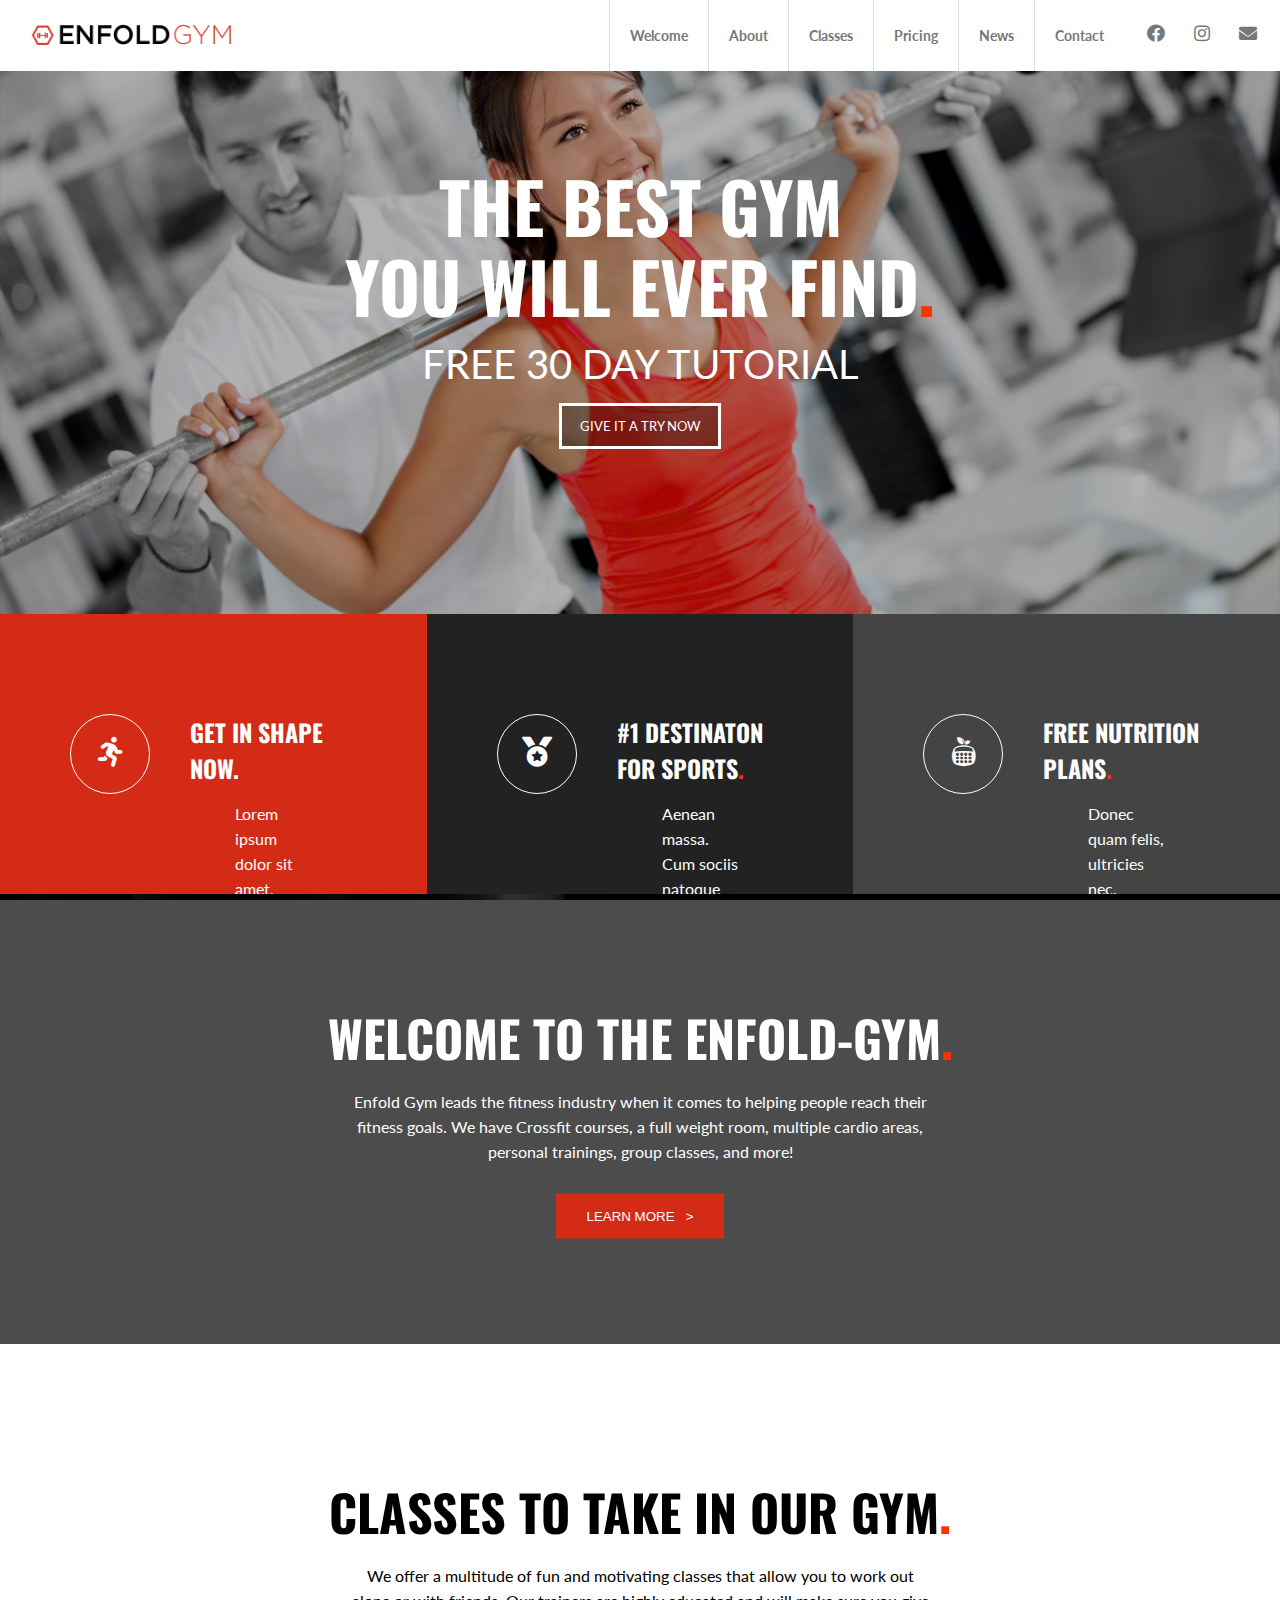
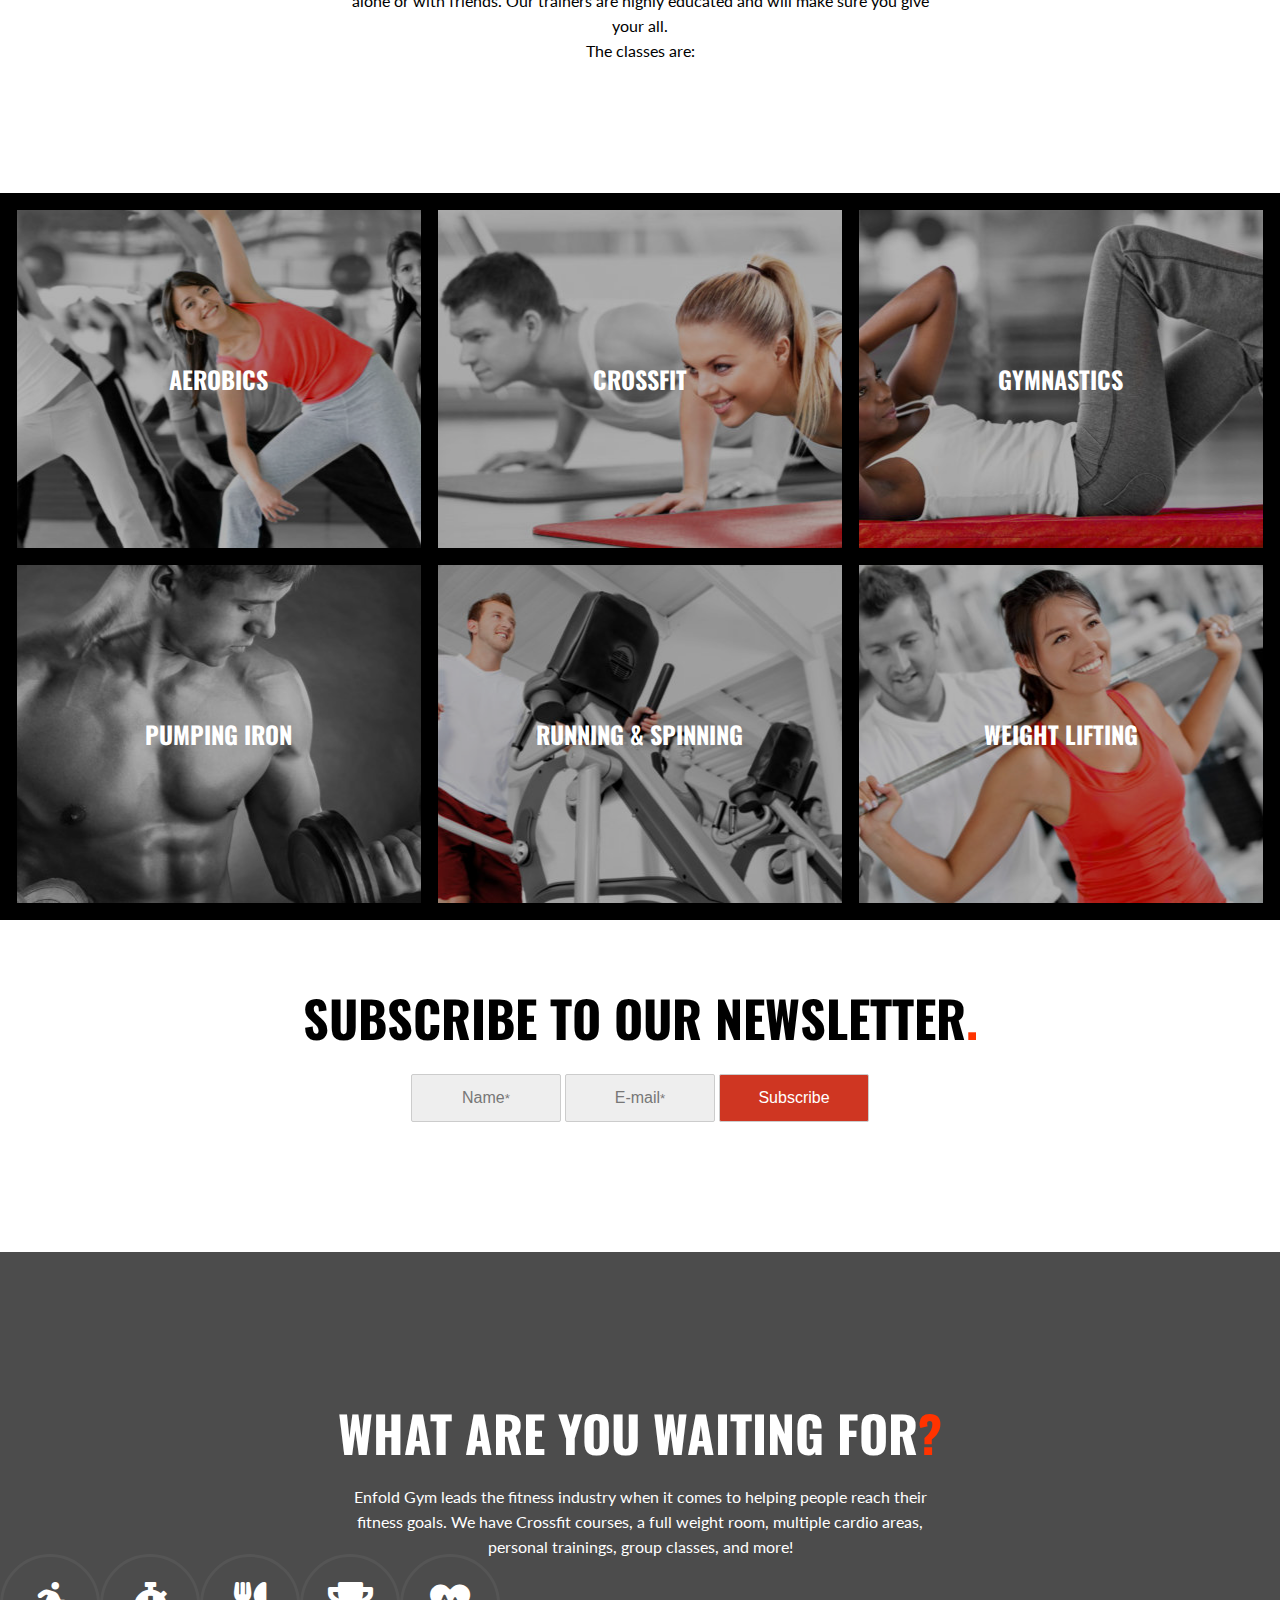
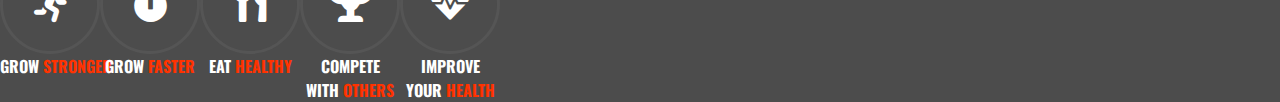
==== html/index.html @ 33ec8a39 "ad 작업중" ====
<!DOCTYPE html>
<html lang="ko">

<head>
	<meta charset="UTF-8">
	<meta name="viewport" content="width=device-width, initial-scale=1.0">
	<title>Enfold Gym Website</title>
	<link rel="stylesheet" href="https://cdnjs.cloudflare.com/ajax/libs/font-awesome/5.13.0/css/all.min.css">
	<link rel="stylesheet" href="../css/base.css">
	<link rel="stylesheet" href="../css/index.css">
	<script src="../js/jquery-3.5.1.min.js"></script>
</head>

<body>
	<header class="header clear">
		<div class="logo">
			<img src="../img/logo.png" alt="로고" class="img">
		</div>
		<ul class="navi-wrap clear">
			<li class="navi">Welcome</li>
			<li class="navi">About
				<div class="navi-subs">
					<div class="navi-sub">Our Team</div>
					<div class="navi-sub">Our Mission</div>
					<div class="navi-sub">Our Studio</div>
					<div class="navi-sub">Gallery</div>
				</div>
			</li>
			<li class="navi">Classes
				<div class="navi-subs">
					<div class="navi-sub">Class Overview</div>
					<div class="navi-sub">Timetable</div>
				</div>
			</li>
			<li class="navi">Pricing</li>
			<li class="navi">News</li>
			<li class="navi">Contact</li>
			<li class="menu-bar"><span class="fa fa-bars"></span> </li>
			<li class="links">
				<span class="fab fa-facebook"></span>
				<span class="fab fa-instagram"></span>
				<span class="fa fa-envelope"></span>
			</li>
		</ul>
	</header>
	<section class="main-wrap">
		<div class="banner1">
			<img src="../img/hero-1.jpg" alt="main-img" class="img">
			<div class="darken"></div>
			<div class="img-words">
				<h1 class="title main-title">THE BEST GYM<br>YOU WILL EVER FIND<span class="red">.</span></h1>
				<h3 class="title main-subtitle">FREE 30 DAY TUTORIAL</h3>
				<button class="bt-try">GIVE IT A TRY NOW</button>
			</div>
		</div>
		<div class="banner2 clear">
			<div class="banner2-sub clear">
				<div class="icon"><span class="fa fa-running"></span></div>
				<div class="banner2-words">
					<div class="info-title">GET IN SHAPE NOW.</div>
					<p class="desc">Lorem ipsum dolor sit amet, consec olor etscing elit. Aenget dolor.</p>
				</div>
			</div>
			<div class="banner2-sub clear">
				<div class="icon"><span class="fa fa-medal"></span></div>
				<div class="banner2-words">
					<h4 class="info-title">#1 DESTINATON FOR SPORTS<span class="red">.</span></h4>
					<p class="desc">Aenean massa. Cum sociis natoque penatibus et magnis dis partdiculus mus.</p>
				</div>
			</div>
			<div class="banner2-sub clear">
				<div class="icon"><span class="fab fa-nutritionix"></span></div>
				<div class="banner2-words">
					<h4 class="info-title">FREE NUTRITION PLANS<span class="red">.</span></h4>
					<p class="desc">Donec quam felis, ultricies nec, pellentesque equat massa quis enim.</p>
				</div>
			</div>
		</div> <!-- banner2 -->
		<div class="banner3">
			<div class="darken2"></div>
			<div class="banner3-words">
				<h2 class="title">WELCOME TO THE ENFOLD-GYM<span class="red">.</span></h2>
				<p class="desc">Enfold Gym leads the fitness industry when it comes to helping people reach their fitness goals.
					We have Crossfit courses, a full weight room, multiple cardio areas, personal trainings, group classes, and
					more!</p>
				<button class="bt-learn">LEARN MORE <span class="bt-animation">&nbsp; > </span></button>
			</div>
		</div>
	</section> <!-- main-wrap -->
	<section class="classes">
		<div class="title-wrapper">
			<h2 class="title">CLASSES TO TAKE IN OUR GYM<span class="red">.</span></h2>
			<p class="desc">We offer a multitude of fun and motivating classes that allow you to work out alone or with
				friends.
				Our trainers are highly educated and will make sure you give your all.
				<br> The classes are:</p>
		</div>
		<div class="class-lists clear">
			<div class="class-list">
				<img src="../img/hero-3-705x338.jpg" alt="class1" class="class-pic">
				<div class="darken"></div>
				<div class="info-title class-name">AEROBICS</div>
			</div>
			<div class="class-list">
				<img src="../img/hero-4-705x338.jpg" alt="class2c" class="class-pic">
				<div class="darken"></div>
				<div class="info-title class-name">CROSSFIT</div>
			</div>
			<div class="class-list">
				<img src="../img/hero-6-705x338.jpg" alt="class3" class="class-pic">
				<div class="darken"></div>
				<div class="info-title class-name">GYMNASTICS</div>
			</div>
			<div class="class-list">
				<img src="../img/hero-2-705x338.jpg" alt="class4" class="class-pic">
				<div class="darken"></div>
				<div class="info-title class-name">PUMPING IRON</div>
			</div>
			<div class="class-list">
				<img src="../img/hero-5-705x338.jpg" alt="class5" class="class-pic">
				<div class="darken"></div>
				<div class="info-title class-name">RUNNING & SPINNING</div>
			</div>
			<div class="class-list">
				<img src="../img/hero-1-705x338.jpg" alt="class6" class="class-pic">
				<div class="darken"></div>
				<div class="info-title class-name">WEIGHT LIFTING</div>
			</div>
		</div>
	</section>
<section class="subscribe">
	<div class="title-wrapper">
		<h2 class="title">SUBSCRIBE TO OUR NEWSLETTER<span class="red">.</span></h2>
		<button class="btn-subscribe">Name<small>*</small></button>
		<button class="btn-subscribe">E-mail<small>*</small></button>
		<button class="btn-subscribe">Subscribe</button>
	</div>
</section>
<section class="register">
	<div class="ad">
		<div class="ad-banner banner3">
			<div class="darken2"></div>
			<div class="ad-words banner3-words">
				<h2 class="title">WHAT ARE YOU WAITING FOR<span class="red">?</span></h2>
				<p class="desc">Enfold Gym leads the fitness industry when it comes to helping people reach their fitness goals. We have Crossfit courses, a full weight room, multiple cardio areas, personal trainings, group classes, and more!</p>
			</div>
			<div class="ad-phrases clear">
				<div class="ad-phrase">
					<div class="ad-icon"><span class="fa fa-running"></span></div>
					<h4 class="phrase">GROW&nbsp;<span class="red">STRONGER</span></h4>
				</div>
				<div class="ad-phrase">
					<div class="ad-icon"><span class="fa fa-stopwatch"></span></div>
					<h4 class="phrase">GROW&nbsp;<span class="red">FASTER</span></h4>
				</div>
				<div class="ad-phrase">
					<div class="ad-icon"><span class="fa fa-utensils"></span></div>
					<h4 class="phrase">EAT&nbsp;<span class="red">HEALTHY</span></h4>
				</div>
				<div class="ad-phrase">
					<div class="ad-icon"><span class="fa fa-trophy"></span></div>
					<h4 class="phrase">COMPETE WITH&nbsp;<span class="red">OTHERS</span></h4>
				</div>
				<div class="ad-phrase">
					<div class="ad-icon"><span class="fa fa-heartbeat"></span></div>
					<h4 class="phrase">IMPROVE YOUR&nbsp;<span class="red">HEALTH</span></h4>
				</div>
			</div>
		</div>
	</div>
	<div class="prices"></div>
	<infos></infos>
</section>
	<script src="../js/index.js"></script>
</body>

</html>
---- css/base.css ----
/*********** Normalize ***********/
html,
body,
h1,
h2,
h3,
h4,
h5,
h6,
p,
div,
form,
input,
textarea,
select,
header,
section,
nav,
article,
aside,
footer,
table,
thead,
tbody,
tr,
td,
th,
ul,
ol,
li,
dl,
dt,
dd {
	margin: 0;
	padding: 0;
	box-sizing: border-box;
}

img {
	vertical-align: bottom;
}

table{border-collapse: collapse;}

ul, ol {
	list-style: none;
}

/*********** 공통사항 ***********/
.clear:after {
	content: "";
	display: block;
	clear: both;
}

.img {
	width: 100%;
}

.imgx{
	max-width: 100%;
}

.pointer {
	cursor: pointer;
}
---- css/index.css ----
@import url('https://fonts.googleapis.com/css2?family=Lato:wght@400;700&family=Oswald:wght@400;700&display=swap');

/* font-family: ;
font-family: 'Oswald', sans-serif; */

/* https://kriesi.at/themes/enfold-gym/ */

/************* 공통사항 **************/
.title-wrapper {width: 100%; margin: 130px auto; text-align: center;}
.title {font-family: 'Oswald', sans-serif; font-size: 50px;}
.desc {font-family: 'Lato', sans-serif; line-height: 25px; font-size: 16px; margin-top: 15px; padding: 0 27%}
.red {color: #f30;}
.info-title {font-family: 'Oswald', sans-serif; font-weight: 700; font-size: 24px; }


/************* Header **************/
.header {position: fixed; width: 100%; background-color: white; z-index: 99;}
.logo {width: 208px; margin: 0 30px; float: left; cursor: pointer;}
.navi-wrap {float: right; font-family: 'Lato', sans-serif; color: #777; font-size: 14px; font-weight: 700;}
.navi-wrap > li:not(:last-child) {float: left; padding: 27px 20px; text-align: center;  border-left: 1px solid #ddd;}
.navi {position: relative;}
.navi:hover {background-color: rgb(219, 63, 43); color: white; cursor: pointer;}
.navi-subs {background-color:  rgb(219, 63, 43); color: white; position: absolute; text-align: center; z-index: 99; left: 0; top: 70px; width: 230%; display: none;}
.navi-sub {padding: 12px 20px; text-align: left;}
.navi-sub:hover {background-color: rgb(192, 50, 31);}
.menu-bar {display: none;}
.links {float: left; margin-top: 2px; padding: 14px 10px;}
.links > span {margin: 0px 5px; font-size: 18px;  border-radius: 25px; padding: 8px; cursor: pointer;}
.links > span:nth-child(1):hover {background-color: rgb(58, 75, 161); color: white;}
.links > span:nth-child(2):hover {background-color: rgb(194, 124, 45); color: white;}
.links > span:nth-child(3):hover {background-color: rgb(45, 131, 57); color: white;}

/************* Main-wrap **************/
.main-wrap {padding-top: 0px; text-align: center; color: white;}
.banner1 {position: relative;}
.darken {background-color: black; opacity: 0.3; width: 100%; height: 100%; position: absolute; bottom: 0px;}
.img-words {position: absolute; width: 100%; top: 50%; transform: translateY(-50%);}
.main-title {font-size: 70px; line-height: 80px;}
.main-subtitle {font-family: 'Lato'; font-size: 40px; font-weight: normal; margin: 15px 0;}
.bt-try {font-family: 'Lato'; border: 3px solid white; color: white; background-color: rgba(0, 0, 0, 0.3); padding: 12px 18px;}
.bt-try:hover {opacity: 0.7; cursor: pointer;}


.banner2-sub {float: left; width: 33.3333%; color: white; padding: 100px 70px;}
.icon {float: left; width: 80px; height: 80px; border: 1px solid white; font-size: 30px; line-height: 76px; border-radius: 50%;}
.banner2-words {float: right; width: calc(100% - 120px); text-align: left; height: 80px;}
.banner2-sub:nth-child(1) {background-color: rgb(211, 43, 21);}
.banner2-sub:nth-child(2) {background-color: #222;}
.banner2-sub:nth-child(3) {background-color: #444;}

.banner3 {height: 50vh; background: url(../img/bg1.jpg) no-repeat center; background-attachment: fixed; background-size: cover; color: white; position: relative;}
.darken2 {background-color: black; opacity: 0.7; width: 100%; height: 100%;}
.banner3-words {position: absolute; top: 50%; transform: translateY(-50%); width: 100%;}
.banner3-title {margin: auto; max-width: 750px;}
.banner3-words .desc {padding: 0 27%; margin-top: 15px;}
.bt-learn {padding: 15px 30px; background-color: rgb(211, 43, 21); color: white; margin-top: 30px; border: none; cursor: pointer;}
.bt-learn:hover {background-color: rgb(168, 41, 24);}

/************* Classes **************/
.class-lists {padding: 0.6616%; background-color: black; color: white;}
.class-list {float: left; width: 32%; margin: 0.6616%; position: relative; text-align: center; overflow: hidden; cursor: pointer; transition: all 0.5s;}
.class-pic {height: 100%; left: 50%; transform: translateX(-16%); transition: all 2s;}
.class-name {position: absolute; width: 100%; top: 50%; transform: translateY(-50%);}
/* .class-lists .darken:hover {display: none;} */

/************* Subscribe **************/
.subscribe > .title-wrapper {margin-top: 60px;}
.sup {padding: 0; margin: 0;}
.btn-subscribe {margin-top: 20px; width: 150px; border-radius: 2px; border: 1px solid #ccc; background-color: #eee; padding: 14px 30px; font-size: 16px; color: #777; cursor: pointer;}
.btn-subscribe:last-child {background-color: rgb(207, 54, 34); color: white; transition: all 0.5s;}
.btn-subscribe:last-child:hover {background-color: rgb(238, 102, 23);}

/************* Subscribe **************/
.register {text-align: center;}
.ad-phrases {position: absolute; bottom: 0;}
.ad-phrase {float: left; width: 100px;}
.ad-icon {width: 100px; height: 100px; border-radius: 50%; border: 3px solid #555; margin: auto;}
.ad-icon > .fa {font-size: 40px; line-height: 90px;}
.phrase {font-family: 'Oswald', sans-serif;}

/************* 반응형 **************/
@media screen and (max-width: 991px) {
	.header {position: relative}
	.navi-wrap {position: absolute; right: 0; z-index: 100;}
	.navi {display: none;}
	.menu-bar {display: inline;}
	.icon {float: none;}
	.banner2-words {width: 100%;}
	.banner3-words .desc {padding: 0 200px;}
	.title {font-size: 40px;}
}

@media screen and (max-width: 767px) {
	.main-title {font-size: 20px; line-height: 30px;}
	.main-subtitle {font-size: 15px;}
	.banner2-sub {width: 100%;}
	.icon {float: left; width: 20%;}
	.banner2-words {float: left; padding-left: 15px; width: 80%; text-align: left;}
	.banner3-words .desc {padding: 0 60px;}
	.class-lists {padding: 1%;}
	.class-list {width: 48%; margin: 1%;}
}

@media screen and (max-width: 575px) {
	.icon {float: left; width: 30%;}
	.banner2-words {float: left; width: 50%; text-align: left;}
	.class-lists {padding: 1%;}
	.class-list {width: 98%; margin: 1%;}
}
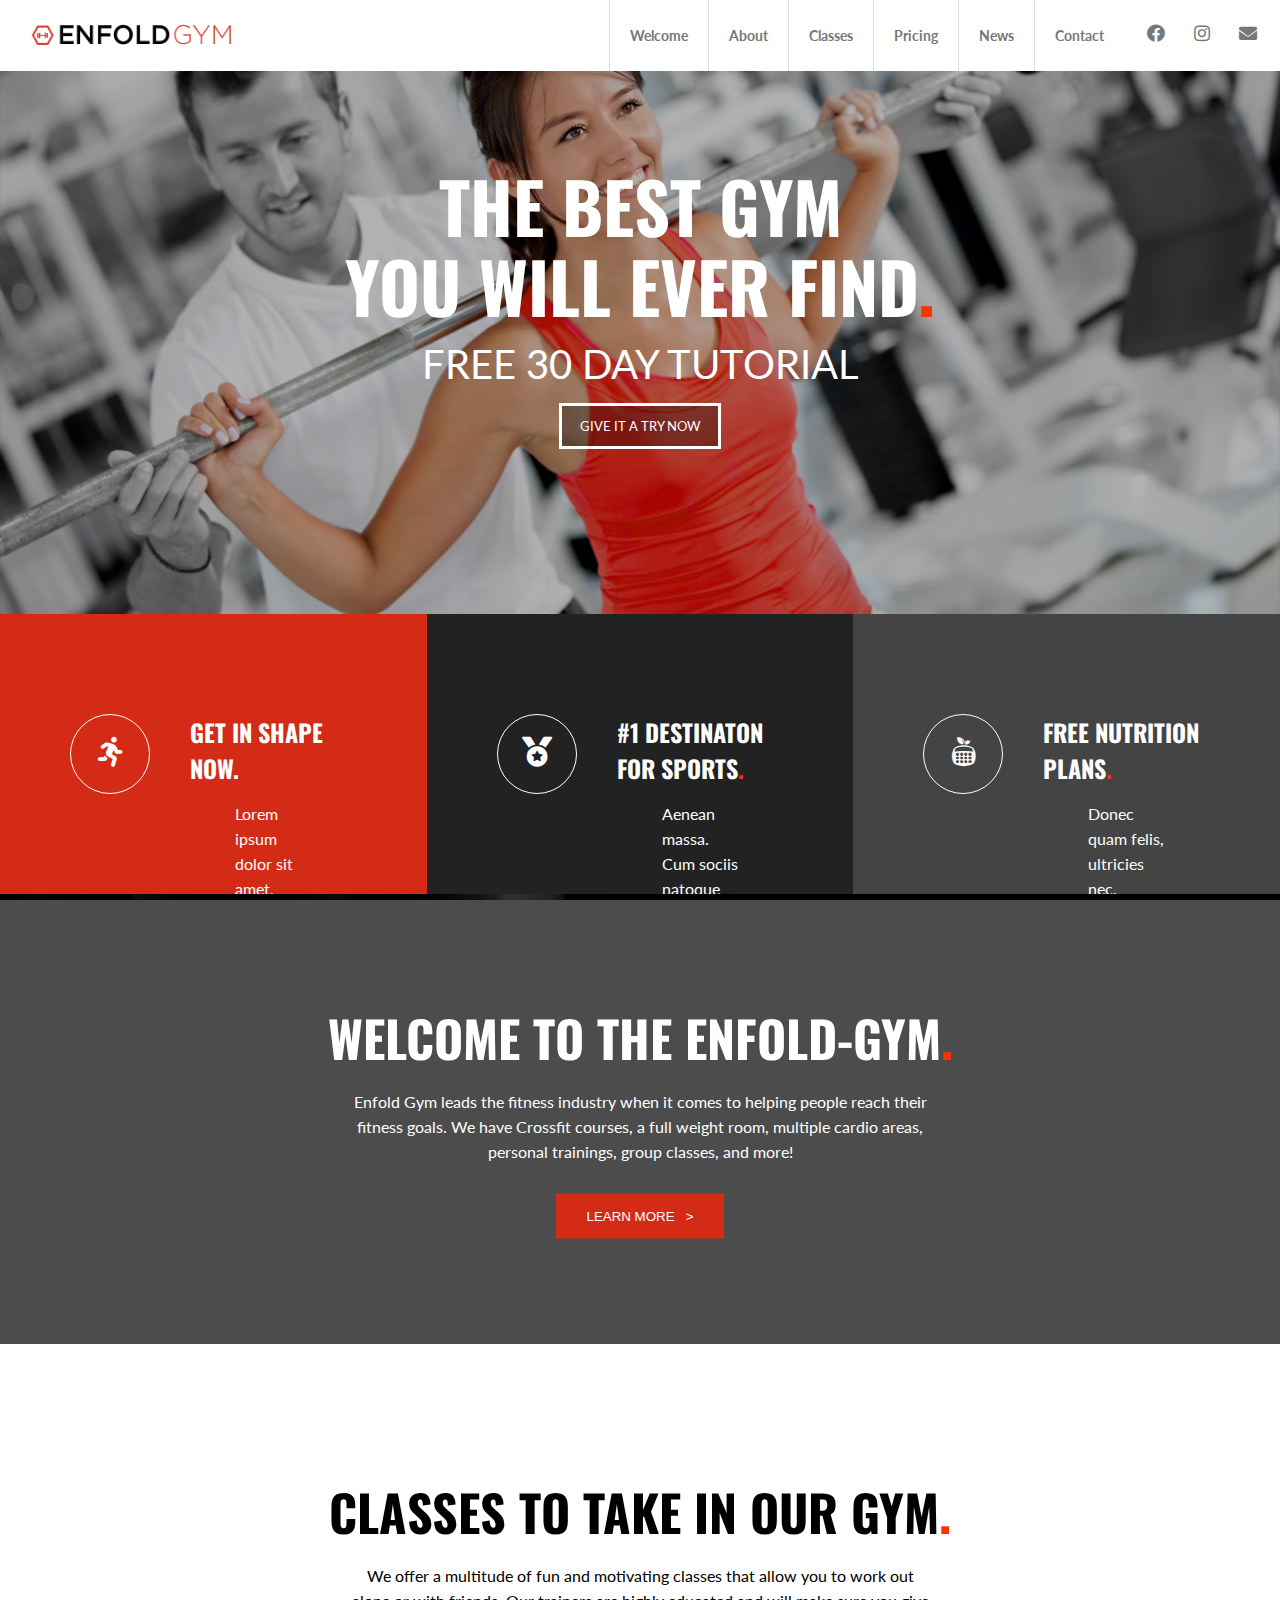
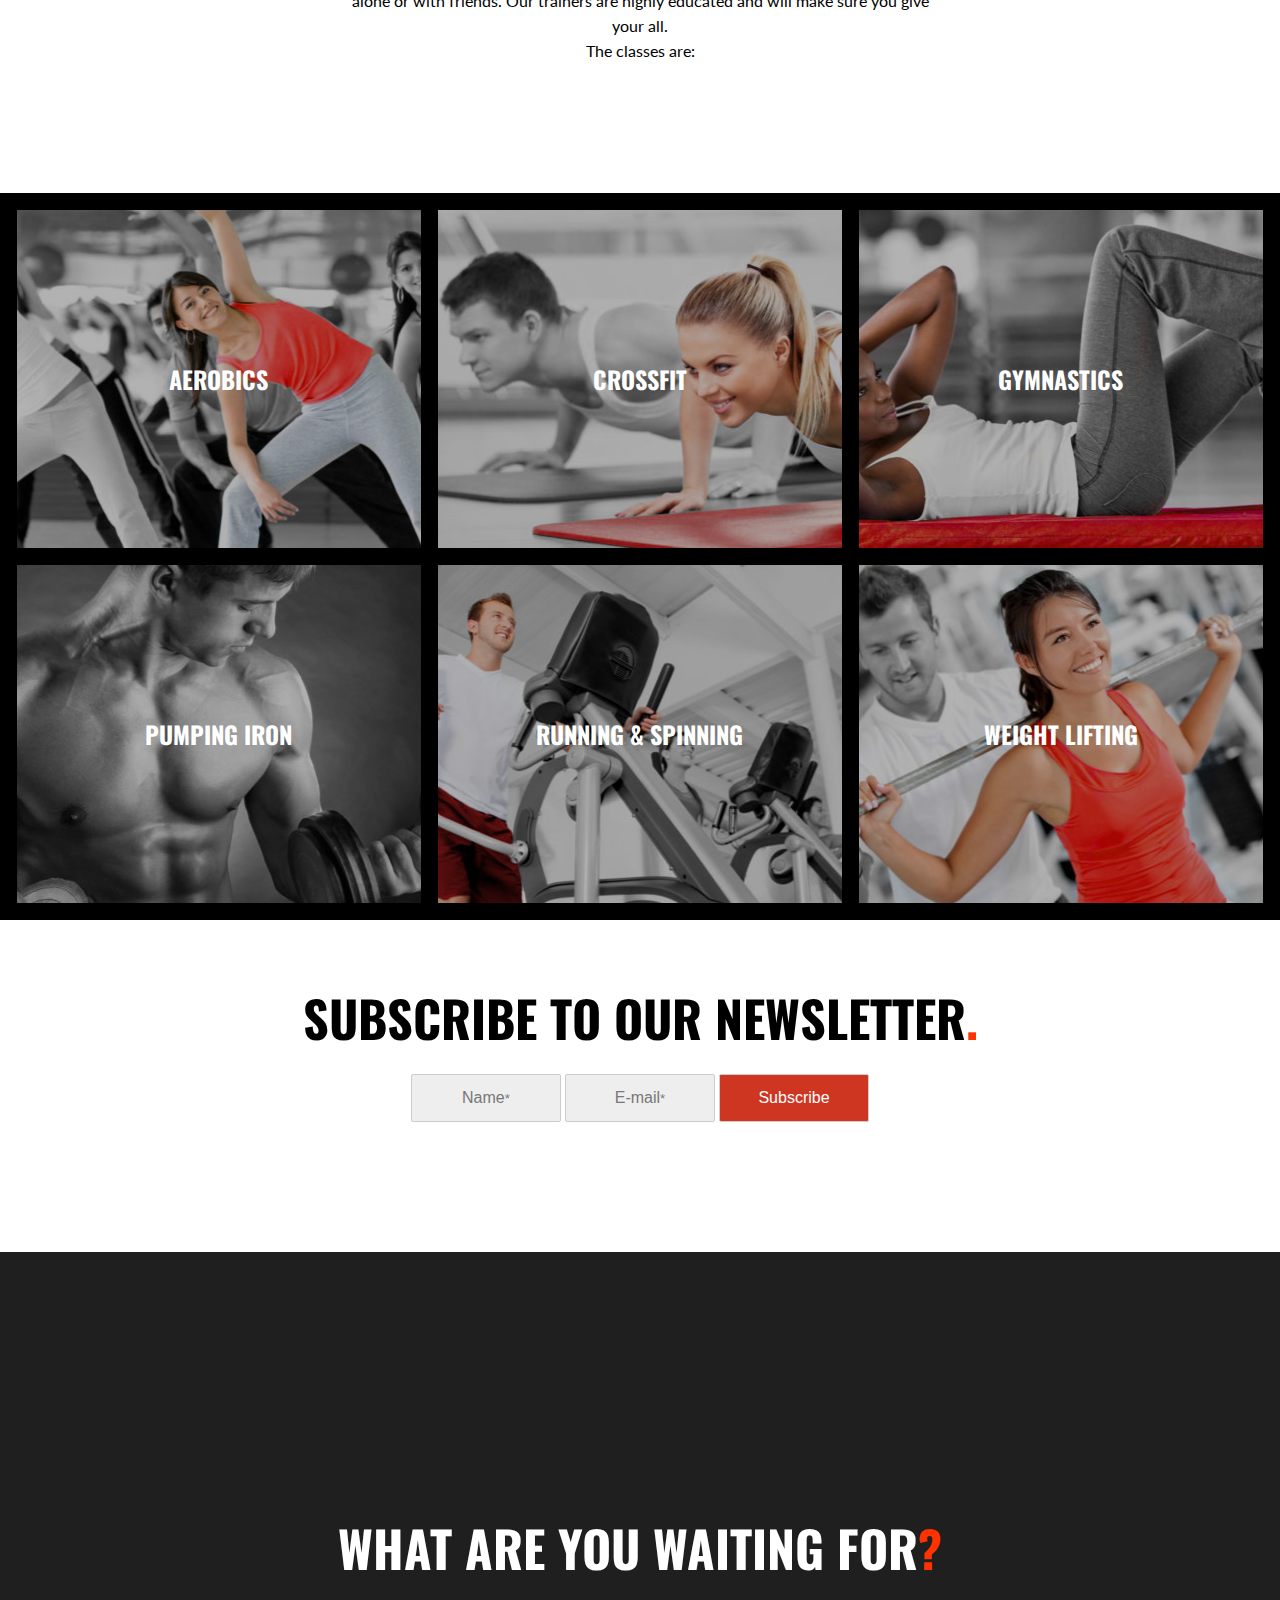
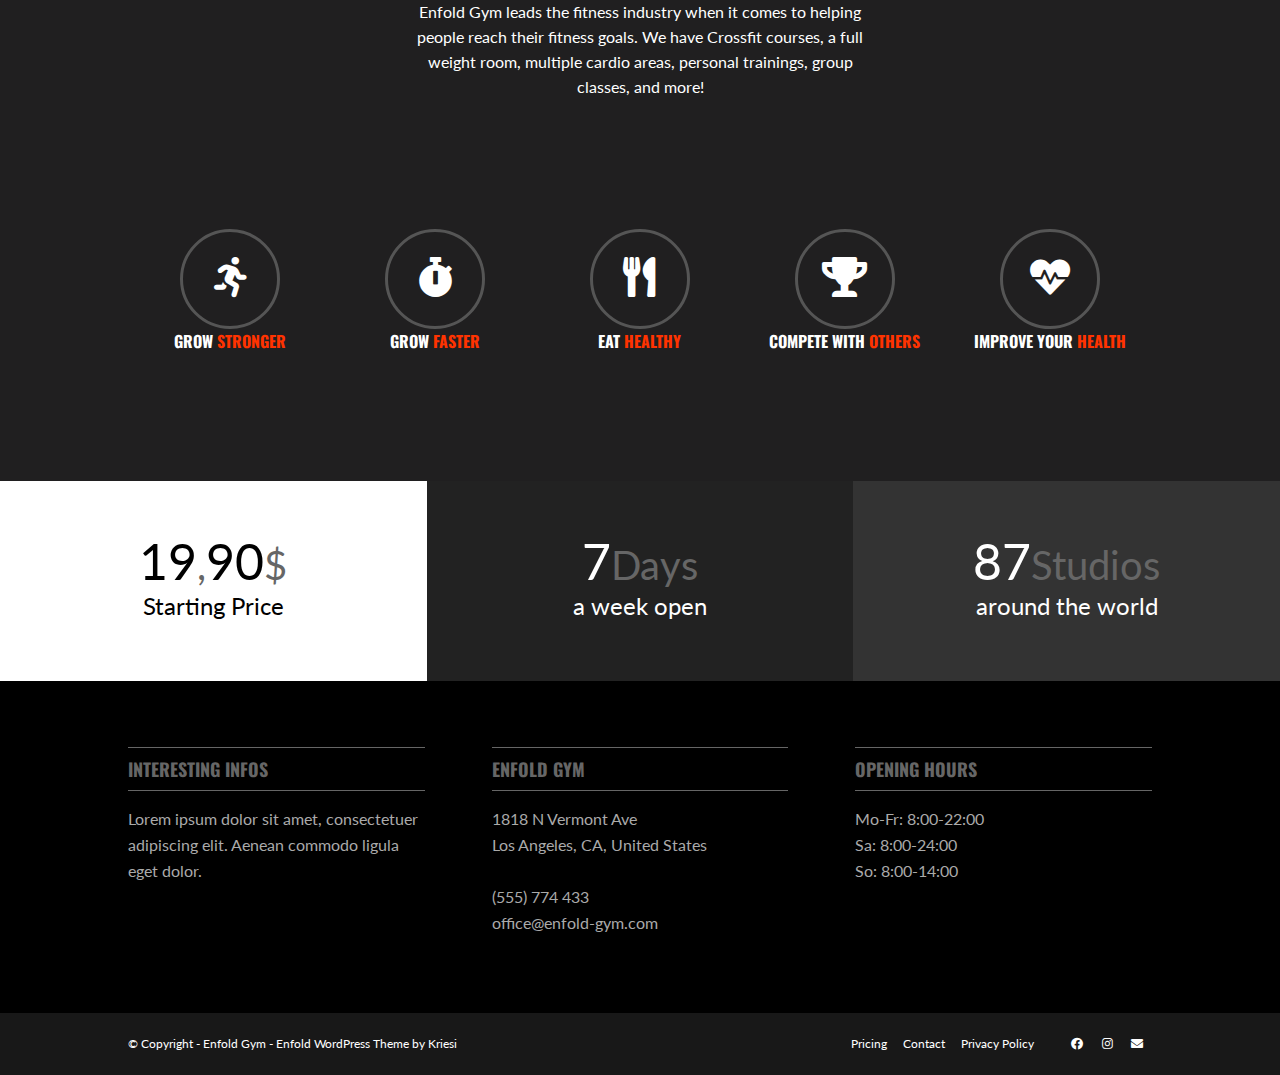
==== commit 379c36af: "거의 완성" ====
--- a/html/index.html
+++ b/html/index.html
@@ -128,29 +128,34 @@
 			</div>
 		</div>
 	</section>
-<section class="subscribe">
-	<div class="title-wrapper">
-		<h2 class="title">SUBSCRIBE TO OUR NEWSLETTER<span class="red">.</span></h2>
-		<button class="btn-subscribe">Name<small>*</small></button>
-		<button class="btn-subscribe">E-mail<small>*</small></button>
-		<button class="btn-subscribe">Subscribe</button>
-	</div>
-</section>
-<section class="register">
-	<div class="ad">
-		<div class="ad-banner banner3">
+	<section class="subscribe">
+		<div class="title-wrapper">
+			<h2 class="title">SUBSCRIBE TO OUR NEWSLETTER<span class="red">.</span></h2>
+			<button class="btn-subscribe">Name<small>*</small></button>
+			<button class="btn-subscribe">E-mail<small>*</small></button>
+			<button class="btn-subscribe">Subscribe</button>
+		</div>
+	</section>
+	<section class="register">
+		<div class="ad">
 			<div class="darken2"></div>
-			<div class="ad-words banner3-words">
+			<div class="title-wrapper">
 				<h2 class="title">WHAT ARE YOU WAITING FOR<span class="red">?</span></h2>
-				<p class="desc">Enfold Gym leads the fitness industry when it comes to helping people reach their fitness goals. We have Crossfit courses, a full weight room, multiple cardio areas, personal trainings, group classes, and more!</p>
-			</div>
+				<p class="desc">Enfold Gym leads the fitness industry when it comes to helping people reach their fitness goals.
+					We have Crossfit courses, a full weight room, multiple cardio areas, personal trainings, group classes, and
+					more!</p>
+			</div> <!-- title-wrapper -->
 			<div class="ad-phrases clear">
 				<div class="ad-phrase">
-					<div class="ad-icon"><span class="fa fa-running"></span></div>
+					<div class="ad-icon">
+						<div class="icon-sub">Lorem ipsum dolor sit amet consectetur adipisicing elit.</div>
+						<span class="fa fa-running"></span></div>
 					<h4 class="phrase">GROW&nbsp;<span class="red">STRONGER</span></h4>
 				</div>
 				<div class="ad-phrase">
-					<div class="ad-icon"><span class="fa fa-stopwatch"></span></div>
+					<div class="ad-icon">
+						<div class="icon-sub">Lorem ipsum dolor sit amet consectetur adipisicing elit.</div>
+						<span class="fa fa-stopwatch"></span></div>
 					<h4 class="phrase">GROW&nbsp;<span class="red">FASTER</span></h4>
 				</div>
 				<div class="ad-phrase">
@@ -165,12 +170,62 @@
 					<div class="ad-icon"><span class="fa fa-heartbeat"></span></div>
 					<h4 class="phrase">IMPROVE YOUR&nbsp;<span class="red">HEALTH</span></h4>
 				</div>
-			</div>
-		</div>
-	</div>
-	<div class="prices"></div>
-	<infos></infos>
-</section>
+			</div> <!-- ad-phrases -->
+		</div> <!-- ad -->
+		<div class="information">
+			<div class="info-boxes clear">
+				<div class="info-box">
+						<h2 class="box-big">19<span class="box-med">,</span>90<span class="box-med">$</span></h2>
+						<h5 class="box-small">Starting Price</h5>
+				</div>
+				<div class="info-box">
+					<h2 class="box-big">7<span class="box-med">Days</span></h2>
+					<h5 class="box-small">a week open</h5>
+				</div>
+				<div class="info-box">
+					<h2 class="box-big">87<span class="box-med">Studios</span></h2>
+					<h5 class="box-small">around the world</h5>
+				</div>
+			</div> <!-- info-boxes -->
+			<div class="infos clear">
+				<div class="info">
+					<h4 class="in-title">INTERESTING INFOS</h4>
+					<p class="info-desc">Lorem ipsum dolor sit amet, consectetuer adipiscing elit. Aenean commodo ligula eget dolor.</p>
+				</div>
+				<div class="info">
+					<h4 class="in-title">ENFOLD GYM</h4>
+					<p class="info-desc">1818 N Vermont Ave<br>
+						Los Angeles, CA, United States<br><br>
+						
+						(555) 774 433<br>
+						office@enfold-gym.com</p>
+				</div>
+				<div class="info">
+					<h4 class="in-title">OPENING HOURS</h4>
+					<p class="info-desc">Mo-Fr: 8:00-22:00<br>
+						Sa: 8:00-24:00<br>
+						So: 8:00-14:00</p>
+				</div>
+		</div>
+	</section>
+	<footer class="footer clear">
+		<div class="footer-left">© Copyright - Enfold Gym - Enfold WordPress Theme by Kriesi</div>
+		<div class="footer-right">
+			<div class="footer-left clear">
+				<div class="footer-links clear">
+					<div class="footer-icon"><span class="fab fa-facebook"></span></div>
+					<div class="footer-icon"><span class="fab fa-instagram"></span></div>
+					<div class="footer-icon"><span class="fa fa-envelope"></span></div>
+				</div>
+				<div class="footer-infos clear">
+					<div class="footer-info"><a href="#">Pricing</a></div>
+					<div class="footer-info"><a href="#">Contact</a></div>
+					<div class="footer-info"><a href="#">Privacy Policy</a></div>
+				</div>
+			</div>
+		</div>
+
+	</footer>
 	<script src="../js/index.js"></script>
 </body>
 
--- a/css/index.css
+++ b/css/index.css
@@ -48,6 +48,7 @@
 .banner2-sub:nth-child(2) {background-color: #222;}
 .banner2-sub:nth-child(3) {background-color: #444;}
 
+
 .banner3 {height: 50vh; background: url(../img/bg1.jpg) no-repeat center; background-attachment: fixed; background-size: cover; color: white; position: relative;}
 .darken2 {background-color: black; opacity: 0.7; width: 100%; height: 100%;}
 .banner3-words {position: absolute; top: 50%; transform: translateY(-50%); width: 100%;}
@@ -56,6 +57,7 @@
 .bt-learn {padding: 15px 30px; background-color: rgb(211, 43, 21); color: white; margin-top: 30px; border: none; cursor: pointer;}
 .bt-learn:hover {background-color: rgb(168, 41, 24);}
 
+
 /************* Classes **************/
 .class-lists {padding: 0.6616%; background-color: black; color: white;}
 .class-list {float: left; width: 32%; margin: 0.6616%; position: relative; text-align: center; overflow: hidden; cursor: pointer; transition: all 0.5s;}
@@ -63,20 +65,58 @@
 .class-name {position: absolute; width: 100%; top: 50%; transform: translateY(-50%);}
 /* .class-lists .darken:hover {display: none;} */
 
+
 /************* Subscribe **************/
 .subscribe > .title-wrapper {margin-top: 60px;}
-.sup {padding: 0; margin: 0;}
 .btn-subscribe {margin-top: 20px; width: 150px; border-radius: 2px; border: 1px solid #ccc; background-color: #eee; padding: 14px 30px; font-size: 16px; color: #777; cursor: pointer;}
 .btn-subscribe:last-child {background-color: rgb(207, 54, 34); color: white; transition: all 0.5s;}
 .btn-subscribe:last-child:hover {background-color: rgb(238, 102, 23);}
 
-/************* Subscribe **************/
+
+/************* Register **************/
 .register {text-align: center;}
-.ad-phrases {position: absolute; bottom: 0;}
-.ad-phrase {float: left; width: 100px;}
-.ad-icon {width: 100px; height: 100px; border-radius: 50%; border: 3px solid #555; margin: auto;}
+.ad {background-color: rgb(32, 31, 32); color: white; padding: 10%;}
+.ad .title {margin: auto; max-width: 750px;}
+.ad .desc {padding: 0 27%; margin-top: 15px;}
+.ad-phrase {float: left; width: 20%;}
+.ad-icon {width: 100px; height: 100px; border-radius: 50%; border: 3px solid #555; margin: auto; position: relative;}
+.icon-sub {background-color:  rgba(15, 15, 15, 0.5); color: white; position: absolute; width: 200px; bottom: 120px; left: 50%; transform: translateX(-50%); padding: 10px; display: none; transition: all 0.5s;}
 .ad-icon > .fa {font-size: 40px; line-height: 90px;}
 .phrase {font-family: 'Oswald', sans-serif;}
+
+.information {font-family: 'Lato', sans-serif;}
+.info-boxes {height: 200px;}
+.info-box {width: 33.3333%; float: left; height: 100%; padding: 50px; background-color: #333;  color: white;}
+.info-box > h2 {font-size: 50px; font-weight: 400;}
+.info-box > h2 > .box-med {font-size: 40px;}
+.info-box > h5 {font-size: 24px; font-weight: 400;}
+.info-box .box-med {color: #666;}
+.info-box:nth-child(1) {background-color: white; color: black;}
+.info-box:nth-child(2) {background-color: #222;}
+
+.infos {background-color: black; padding: 4% 10% 6% 10%;}
+.info {float: left; width: 29%; margin-right: 6.5%; text-align: left;}
+.info:last-child {margin-right: 0;}
+.in-title {font-family: 'Oswald', sans-serif; color: #666; font-size: 18px; border-top: 1px solid #666; border-bottom: 1px solid #666; padding: 8px 0; margin: 15px 0;}
+.info-desc {color: #aaa; text-align: left; line-height: 26px; font-size: 16px;}
+
+
+/************* Footer **************/
+.footer {background-color: #181818; color: white; font-size: 12px; padding: 16px 10%; font-family: 'Lato', sans-serif;}
+.footer-left {float: left; line-height: 30px;}
+.footer-right {float: right;}
+.footer-infos {float: left;}
+.footer-info {float: left; line-height: 30px; margin: 0 8px;}
+.footer-info > a {text-decoration: none; color: white;}
+.footer-info > a:hover {text-decoration: underline;}
+.footer-links {float: right; margin-left: 20px;}
+.footer-icon {height: 30px; width: 30px; border-radius: 50%; cursor: pointer; text-align: center; float: left;}
+.footer-links span {font-size: 12px; line-height: 30px;}
+.footer-icon:nth-child(1):hover {background-color: rgb(58, 75, 161); color: white;}
+.footer-icon:nth-child(2):hover {background-color: rgb(194, 124, 45); color: white;}
+.footer-icon:nth-child(3):hover {background-color: rgb(45, 131, 57); color: white;}
+
+
 
 /************* 반응형 **************/
 @media screen and (max-width: 991px) {
@@ -99,11 +139,19 @@
 	.banner3-words .desc {padding: 0 60px;}
 	.class-lists {padding: 1%;}
 	.class-list {width: 48%; margin: 1%;}
+	.ad .title-wrapper {margin: 60px auto;}
+	.ad-phrases {margin-bottom: 70px;}
+	.ad-phrase {width: 100%; margin: 15px 0;}
+	.info-box {width: 100%;}
+	.info {width: 100%; margin: 50px 0;}
+	.footer-infos {float: right; width: 100%;}
 }
 
-@media screen and (max-width: 575px) {
+@media screen and (max-width: 480px) {
 	.icon {float: left; width: 30%;}
 	.banner2-words {float: left; width: 50%; text-align: left;}
 	.class-lists {padding: 1%;}
 	.class-list {width: 98%; margin: 1%;}
+	.subscribe .title {margin-bottom: 25px;}
+	.btn-subscribe {width: 85%; margin: 0.8% auto;}
 }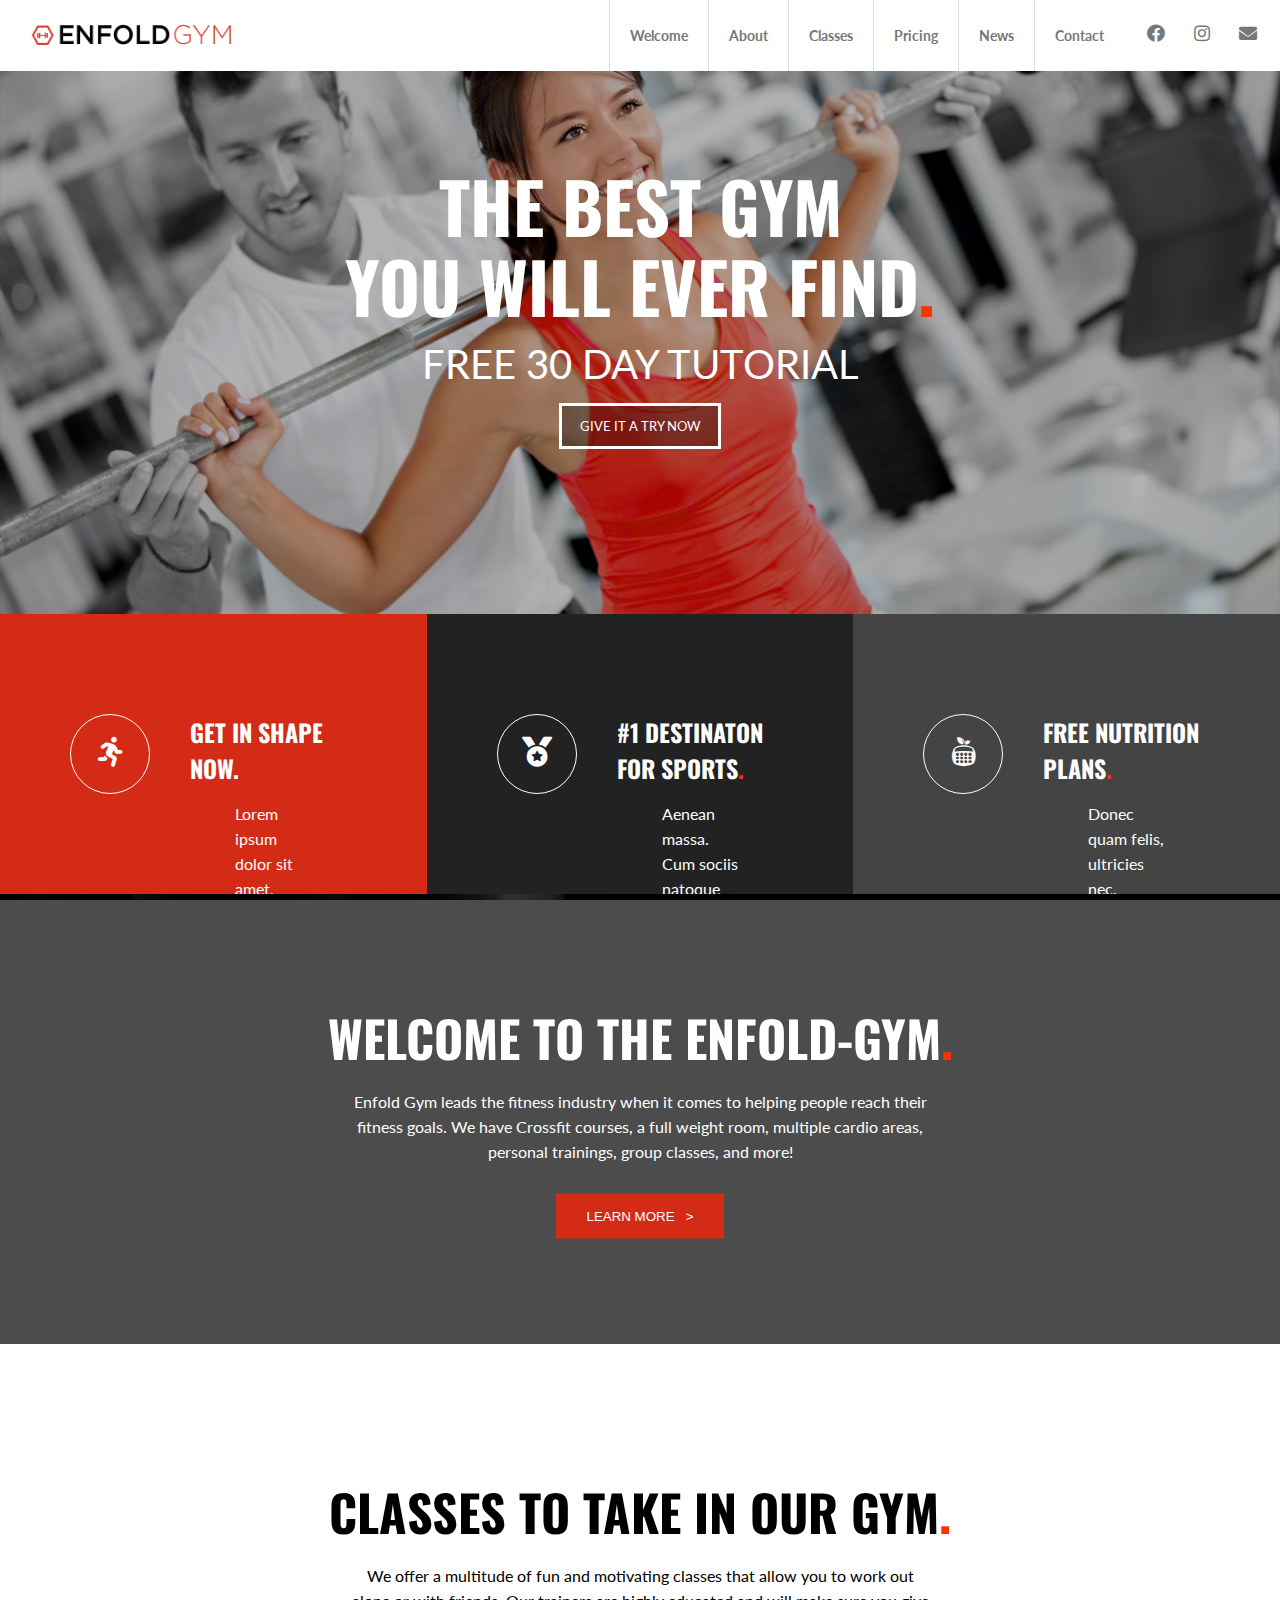
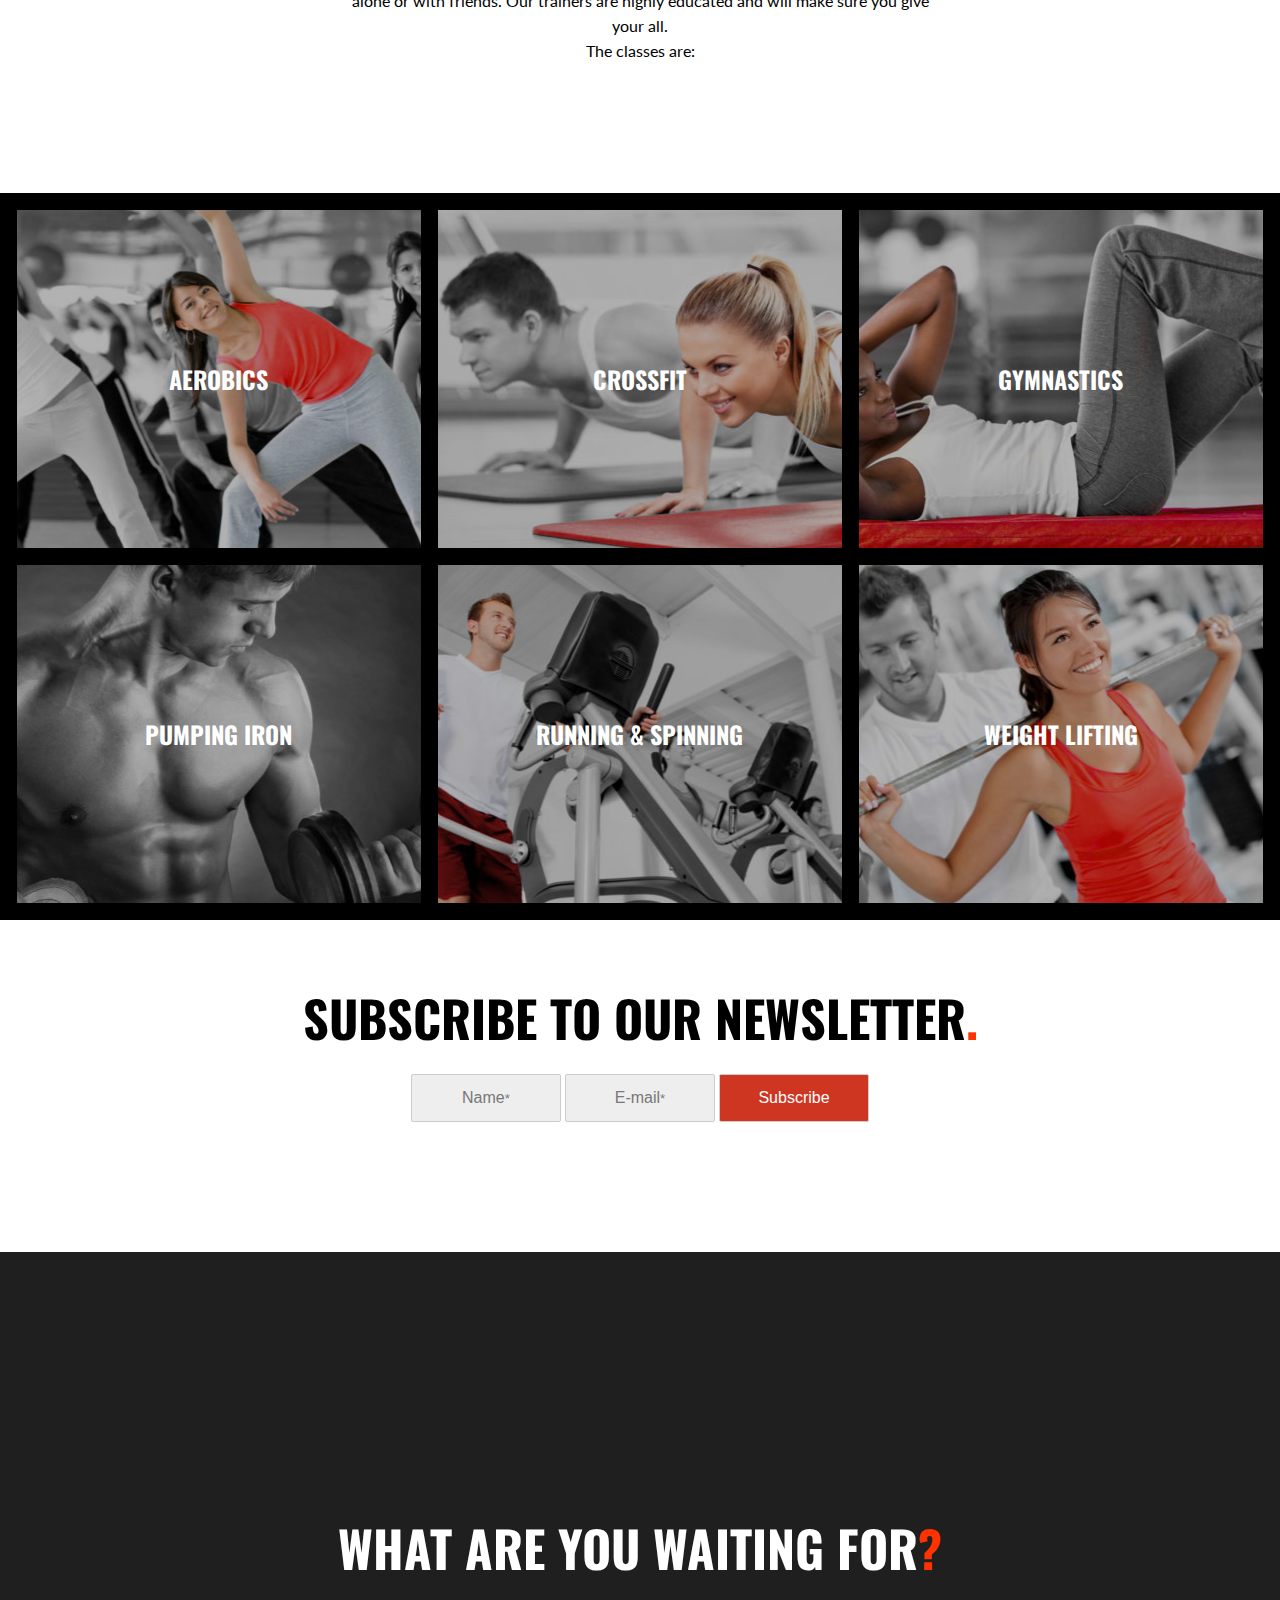
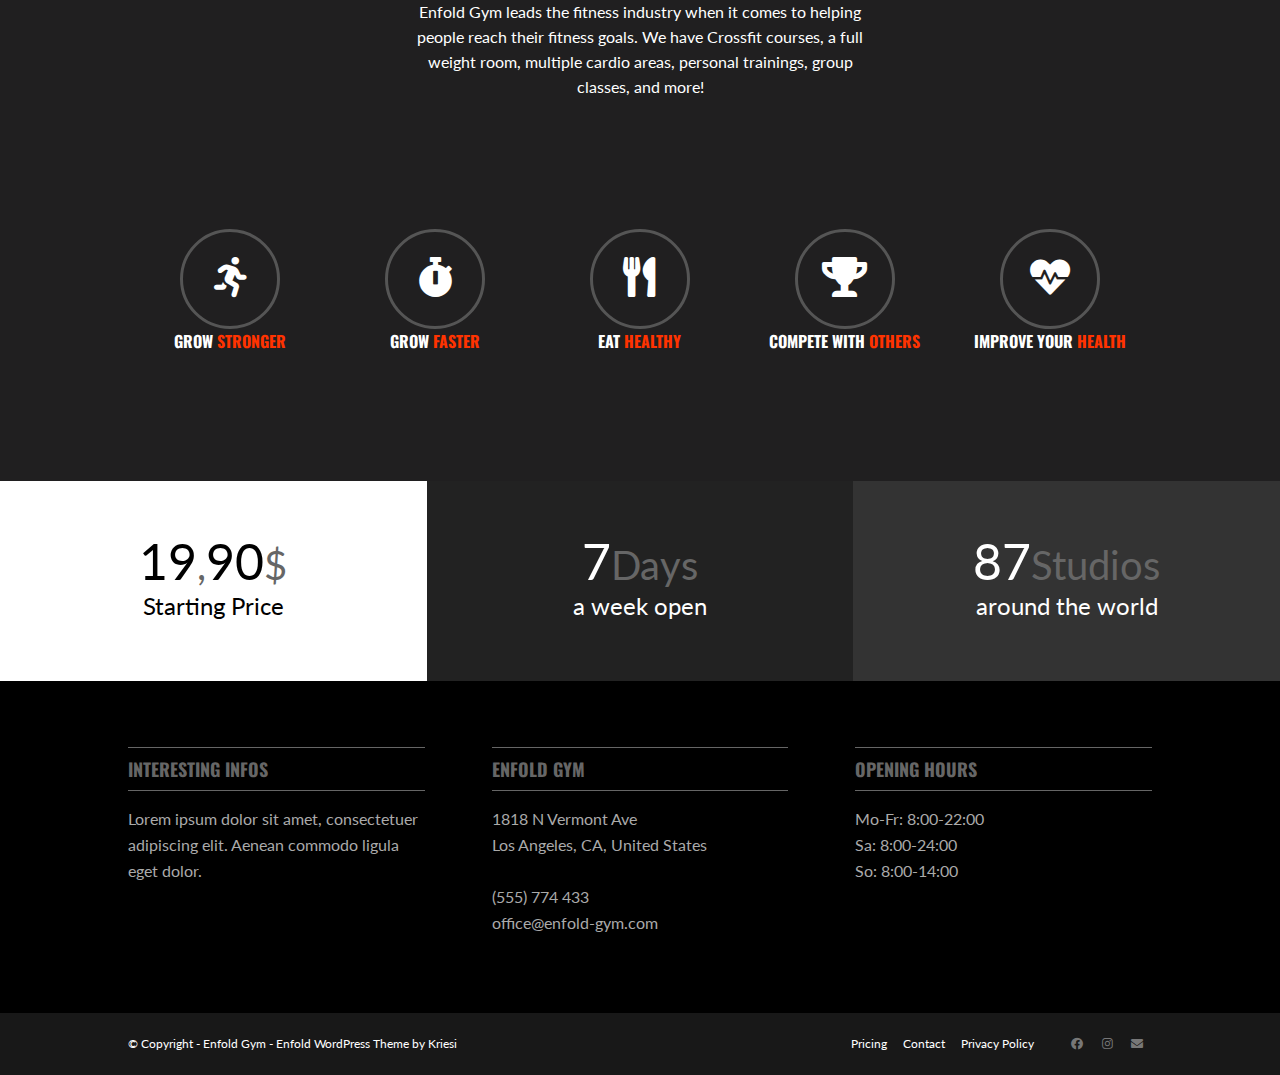
==== commit 802c310c: "질문" ====
--- a/html/index.html
+++ b/html/index.html
@@ -149,25 +149,33 @@
 				<div class="ad-phrase">
 					<div class="ad-icon">
 						<div class="icon-sub">Lorem ipsum dolor sit amet consectetur adipisicing elit.</div>
-						<span class="fa fa-running"></span></div>
+						<span class="fa fa-running"></span>
+					</div>
 					<h4 class="phrase">GROW&nbsp;<span class="red">STRONGER</span></h4>
 				</div>
 				<div class="ad-phrase">
 					<div class="ad-icon">
 						<div class="icon-sub">Lorem ipsum dolor sit amet consectetur adipisicing elit.</div>
-						<span class="fa fa-stopwatch"></span></div>
+						<span class="fa fa-stopwatch"></span>
+					</div>
 					<h4 class="phrase">GROW&nbsp;<span class="red">FASTER</span></h4>
 				</div>
 				<div class="ad-phrase">
-					<div class="ad-icon"><span class="fa fa-utensils"></span></div>
+					<div class="ad-icon">
+						<div class="icon-sub">Lorem ipsum dolor sit amet consectetur adipisicing elit.</div>
+						<span class="fa fa-utensils"></span></div>
 					<h4 class="phrase">EAT&nbsp;<span class="red">HEALTHY</span></h4>
 				</div>
 				<div class="ad-phrase">
-					<div class="ad-icon"><span class="fa fa-trophy"></span></div>
+					<div class="ad-icon">
+						<div class="icon-sub">Lorem ipsum dolor sit amet consectetur adipisicing elit.</div>
+						<span class="fa fa-trophy"></span></div>
 					<h4 class="phrase">COMPETE WITH&nbsp;<span class="red">OTHERS</span></h4>
 				</div>
 				<div class="ad-phrase">
-					<div class="ad-icon"><span class="fa fa-heartbeat"></span></div>
+					<div class="ad-icon">
+						<div class="icon-sub">Lorem ipsum dolor sit amet consectetur adipisicing elit.</div>
+						<span class="fa fa-heartbeat"></span></div>
 					<h4 class="phrase">IMPROVE YOUR&nbsp;<span class="red">HEALTH</span></h4>
 				</div>
 			</div> <!-- ad-phrases -->
@@ -175,8 +183,8 @@
 		<div class="information">
 			<div class="info-boxes clear">
 				<div class="info-box">
-						<h2 class="box-big">19<span class="box-med">,</span>90<span class="box-med">$</span></h2>
-						<h5 class="box-small">Starting Price</h5>
+					<h2 class="box-big">19<span class="box-med">,</span>90<span class="box-med">$</span></h2>
+					<h5 class="box-small">Starting Price</h5>
 				</div>
 				<div class="info-box">
 					<h2 class="box-big">7<span class="box-med">Days</span></h2>
@@ -190,13 +198,14 @@
 			<div class="infos clear">
 				<div class="info">
 					<h4 class="in-title">INTERESTING INFOS</h4>
-					<p class="info-desc">Lorem ipsum dolor sit amet, consectetuer adipiscing elit. Aenean commodo ligula eget dolor.</p>
+					<p class="info-desc">Lorem ipsum dolor sit amet, consectetuer adipiscing elit. Aenean commodo ligula eget
+						dolor.</p>
 				</div>
 				<div class="info">
 					<h4 class="in-title">ENFOLD GYM</h4>
 					<p class="info-desc">1818 N Vermont Ave<br>
 						Los Angeles, CA, United States<br><br>
-						
+
 						(555) 774 433<br>
 						office@enfold-gym.com</p>
 				</div>
@@ -206,23 +215,19 @@
 						Sa: 8:00-24:00<br>
 						So: 8:00-14:00</p>
 				</div>
-		</div>
+			</div>
 	</section>
 	<footer class="footer clear">
-		<div class="footer-left">© Copyright - Enfold Gym - Enfold WordPress Theme by Kriesi</div>
-		<div class="footer-right">
-			<div class="footer-left clear">
-				<div class="footer-links clear">
-					<div class="footer-icon"><span class="fab fa-facebook"></span></div>
-					<div class="footer-icon"><span class="fab fa-instagram"></span></div>
-					<div class="footer-icon"><span class="fa fa-envelope"></span></div>
-				</div>
-				<div class="footer-infos clear">
-					<div class="footer-info"><a href="#">Pricing</a></div>
-					<div class="footer-info"><a href="#">Contact</a></div>
-					<div class="footer-info"><a href="#">Privacy Policy</a></div>
-				</div>
-			</div>
+		<div class="footer-left clear">© Copyright - Enfold Gym - Enfold WordPress Theme by Kriesi</div>
+		<div class="footer-links clear">
+			<div class="footer-icon"><span class="fab fa-facebook"></span></div>
+			<div class="footer-icon"><span class="fab fa-instagram"></span></div>
+			<div class="footer-icon"><span class="fa fa-envelope"></span></div>
+		</div>
+		<div class="footer-infos clear">
+			<div class="footer-info"><a href="#">Pricing</a></div>
+			<div class="footer-info"><a href="#">Contact</a></div>
+			<div class="footer-info"><a href="#">Privacy Policy</a></div>
 		</div>
 
 	</footer>
--- a/css/index.css
+++ b/css/index.css
@@ -104,17 +104,17 @@
 /************* Footer **************/
 .footer {background-color: #181818; color: white; font-size: 12px; padding: 16px 10%; font-family: 'Lato', sans-serif;}
 .footer-left {float: left; line-height: 30px;}
-.footer-right {float: right;}
-.footer-infos {float: left;}
+.footer-icon {height: 30px; width: 30px; border-radius: 50%; cursor: pointer; text-align: center; float: left;}
+.footer-links {float: right; margin-left: 20px; color: #777;}
+.footer-links span {font-size: 12px; line-height: 30px;}
+.footer-icon:hover {color: white;}
+.footer-icon:nth-child(1):hover {background-color: rgb(58, 75, 161); color: white;}
+.footer-icon:nth-child(2):hover {background-color: rgb(194, 124, 45); color: white;}
+.footer-icon:nth-child(3):hover {background-color: rgb(45, 131, 57); color: white;}
+.footer-infos {float: right;}
 .footer-info {float: left; line-height: 30px; margin: 0 8px;}
 .footer-info > a {text-decoration: none; color: white;}
 .footer-info > a:hover {text-decoration: underline;}
-.footer-links {float: right; margin-left: 20px;}
-.footer-icon {height: 30px; width: 30px; border-radius: 50%; cursor: pointer; text-align: center; float: left;}
-.footer-links span {font-size: 12px; line-height: 30px;}
-.footer-icon:nth-child(1):hover {background-color: rgb(58, 75, 161); color: white;}
-.footer-icon:nth-child(2):hover {background-color: rgb(194, 124, 45); color: white;}
-.footer-icon:nth-child(3):hover {background-color: rgb(45, 131, 57); color: white;}
 
 
 
@@ -144,7 +144,7 @@
 	.ad-phrase {width: 100%; margin: 15px 0;}
 	.info-box {width: 100%;}
 	.info {width: 100%; margin: 50px 0;}
-	.footer-infos {float: right; width: 100%;}
+	.footer-infos {float: left; width: 100%;}
 }
 
 @media screen and (max-width: 480px) {
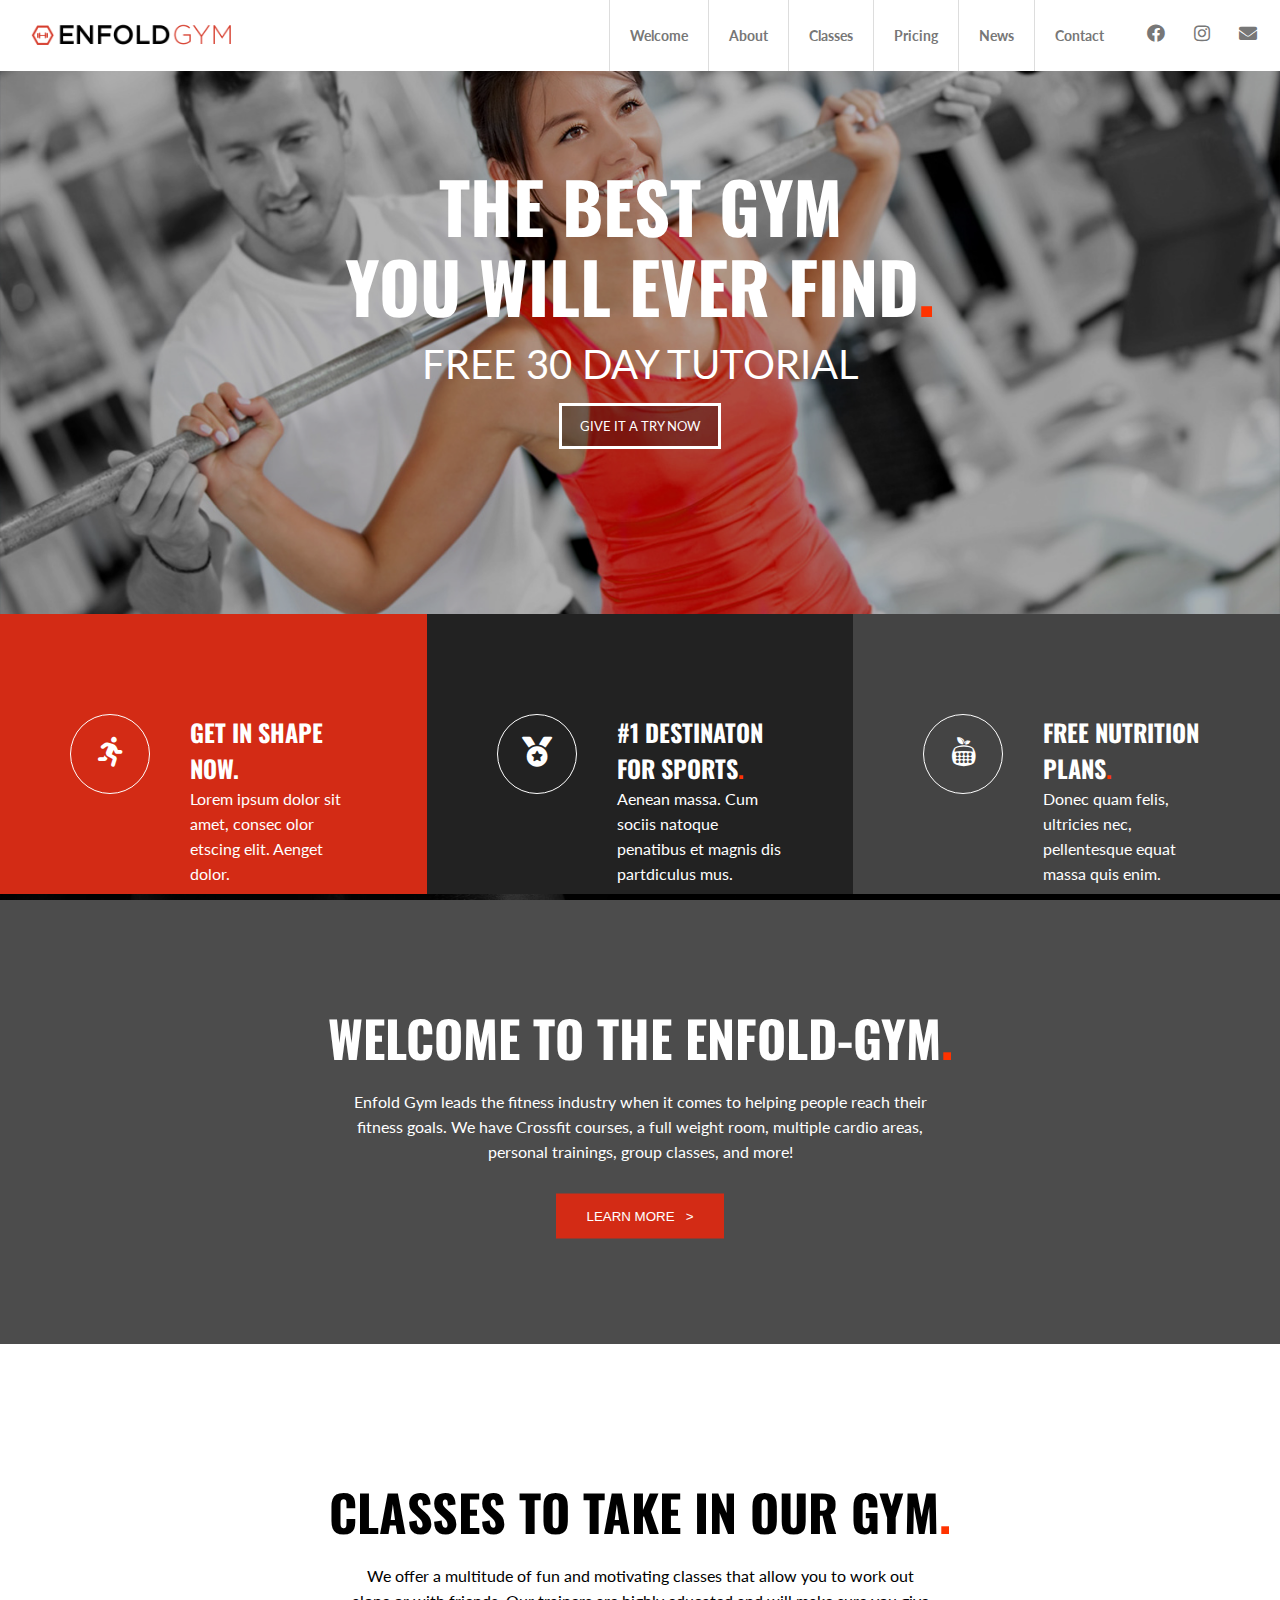
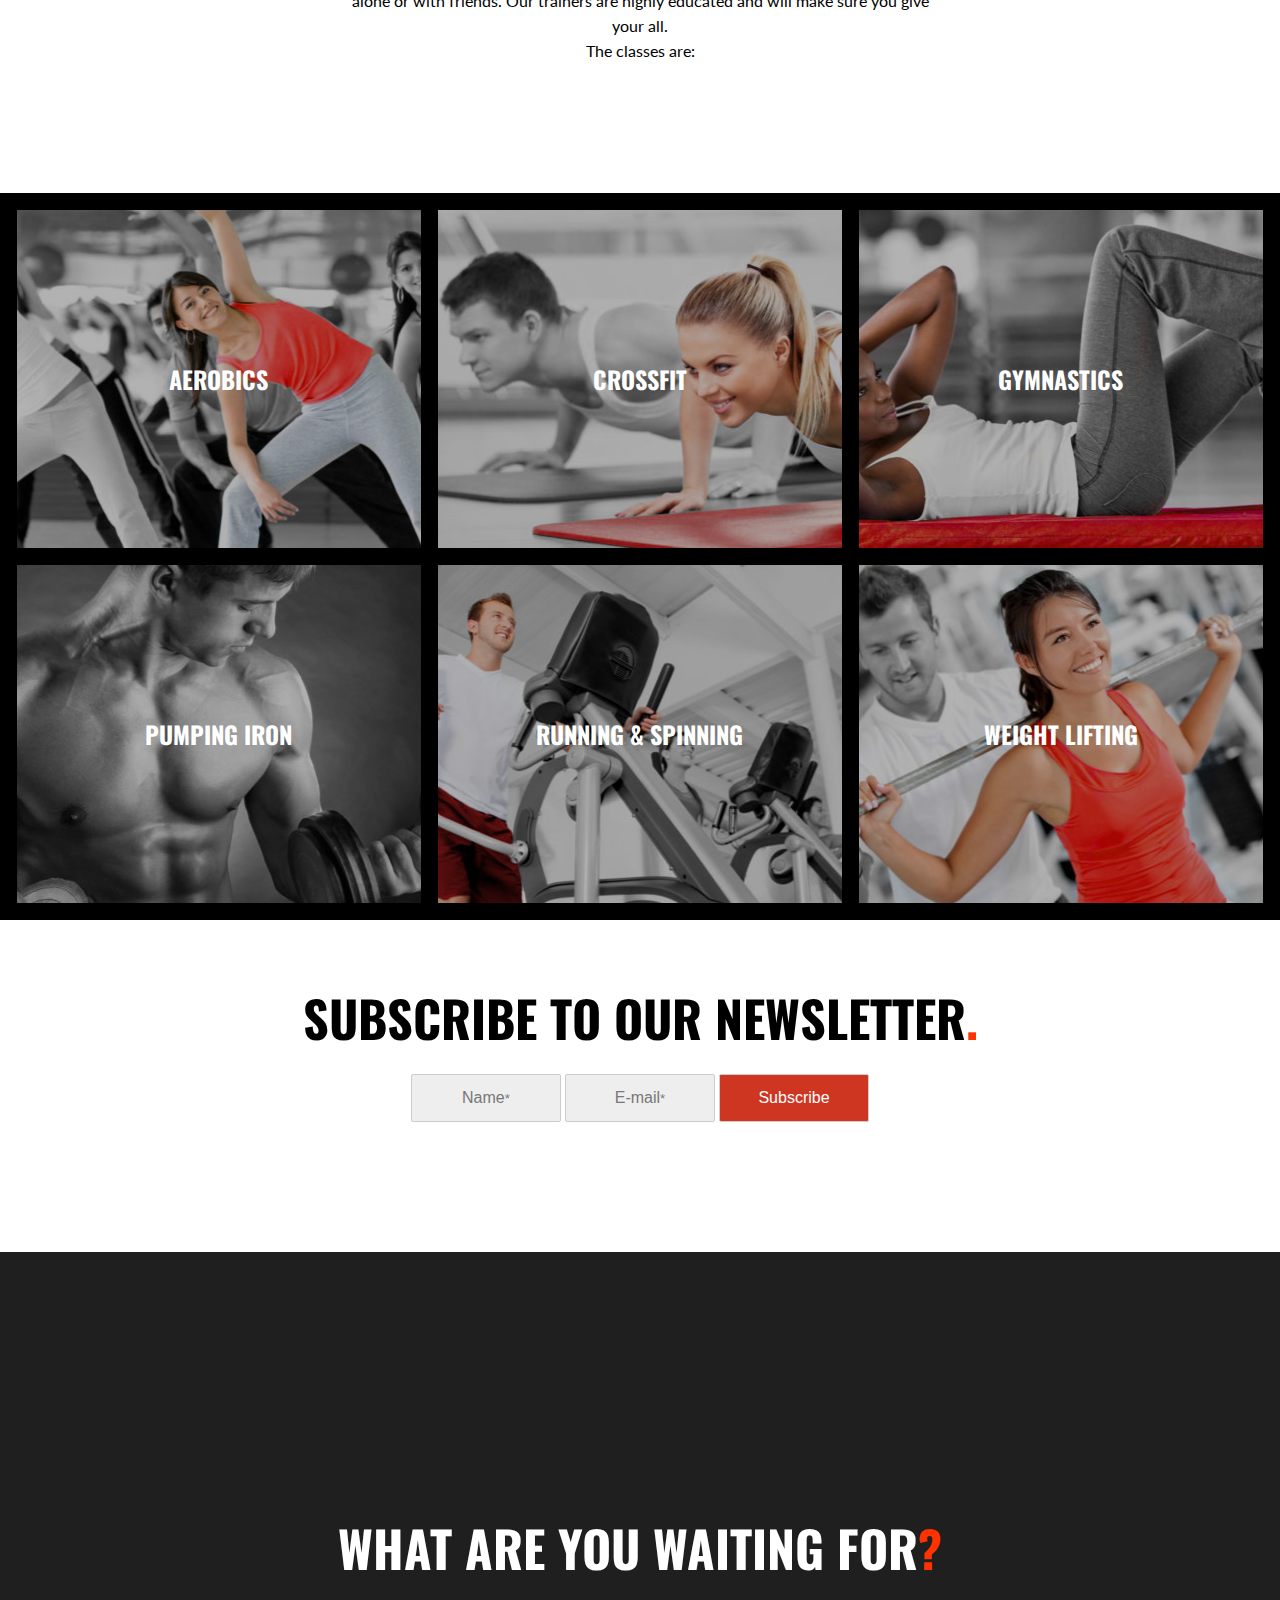
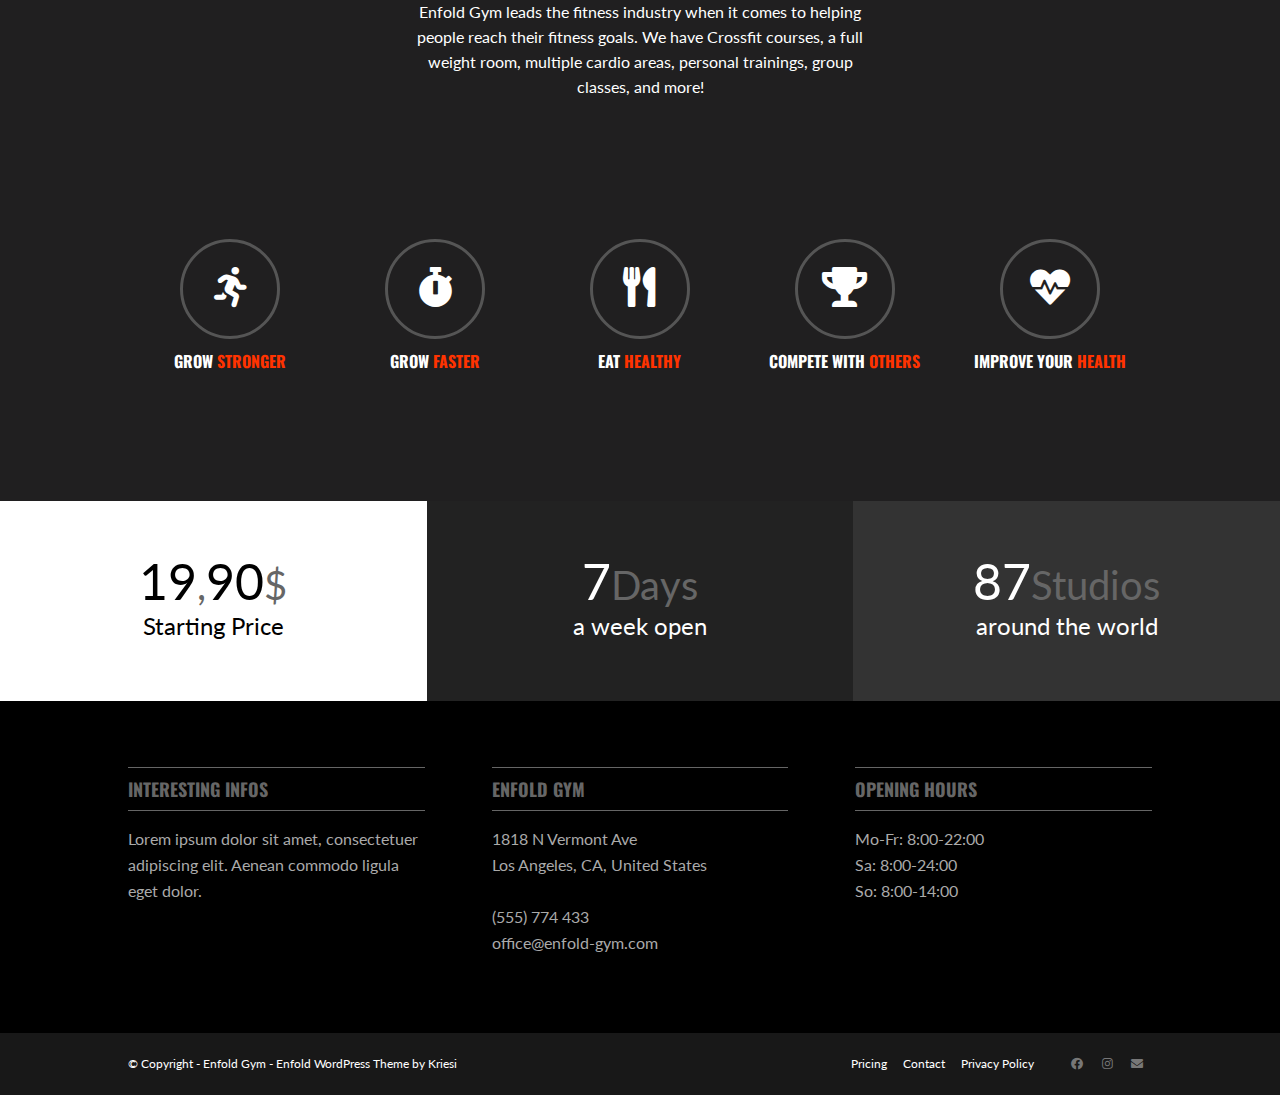
==== commit 040907cd: "질문" ====
--- a/html/index.html
+++ b/html/index.html
@@ -58,21 +58,21 @@
 				<div class="icon"><span class="fa fa-running"></span></div>
 				<div class="banner2-words">
 					<div class="info-title">GET IN SHAPE NOW.</div>
-					<p class="desc">Lorem ipsum dolor sit amet, consec olor etscing elit. Aenget dolor.</p>
+					<p class="banner2-desc">Lorem ipsum dolor sit amet, consec olor etscing elit. Aenget dolor.</p>
 				</div>
 			</div>
 			<div class="banner2-sub clear">
 				<div class="icon"><span class="fa fa-medal"></span></div>
 				<div class="banner2-words">
 					<h4 class="info-title">#1 DESTINATON FOR SPORTS<span class="red">.</span></h4>
-					<p class="desc">Aenean massa. Cum sociis natoque penatibus et magnis dis partdiculus mus.</p>
+					<p class="banner2-desc">Aenean massa. Cum sociis natoque penatibus et magnis dis partdiculus mus.</p>
 				</div>
 			</div>
 			<div class="banner2-sub clear">
 				<div class="icon"><span class="fab fa-nutritionix"></span></div>
 				<div class="banner2-words">
 					<h4 class="info-title">FREE NUTRITION PLANS<span class="red">.</span></h4>
-					<p class="desc">Donec quam felis, ultricies nec, pellentesque equat massa quis enim.</p>
+					<p class="banner2-desc">Donec quam felis, ultricies nec, pellentesque equat massa quis enim.</p>
 				</div>
 			</div>
 		</div> <!-- banner2 -->
--- a/css/index.css
+++ b/css/index.css
@@ -47,7 +47,7 @@
 .banner2-sub:nth-child(1) {background-color: rgb(211, 43, 21);}
 .banner2-sub:nth-child(2) {background-color: #222;}
 .banner2-sub:nth-child(3) {background-color: #444;}
-
+.banner2-desc {font-family: 'Lato', sans-serif; line-height: 25px; font-size: 16px;}
 
 .banner3 {height: 50vh; background: url(../img/bg1.jpg) no-repeat center; background-attachment: fixed; background-size: cover; color: white; position: relative;}
 .darken2 {background-color: black; opacity: 0.7; width: 100%; height: 100%;}
@@ -79,7 +79,7 @@
 .ad .title {margin: auto; max-width: 750px;}
 .ad .desc {padding: 0 27%; margin-top: 15px;}
 .ad-phrase {float: left; width: 20%;}
-.ad-icon {width: 100px; height: 100px; border-radius: 50%; border: 3px solid #555; margin: auto; position: relative;}
+.ad-icon {width: 100px; height: 100px; border-radius: 50%; border: 3px solid #555; margin: 10px auto; position: relative;}
 .icon-sub {background-color:  rgba(15, 15, 15, 0.5); color: white; position: absolute; width: 200px; bottom: 120px; left: 50%; transform: translateX(-50%); padding: 10px; display: none; transition: all 0.5s;}
 .ad-icon > .fa {font-size: 40px; line-height: 90px;}
 .phrase {font-family: 'Oswald', sans-serif;}
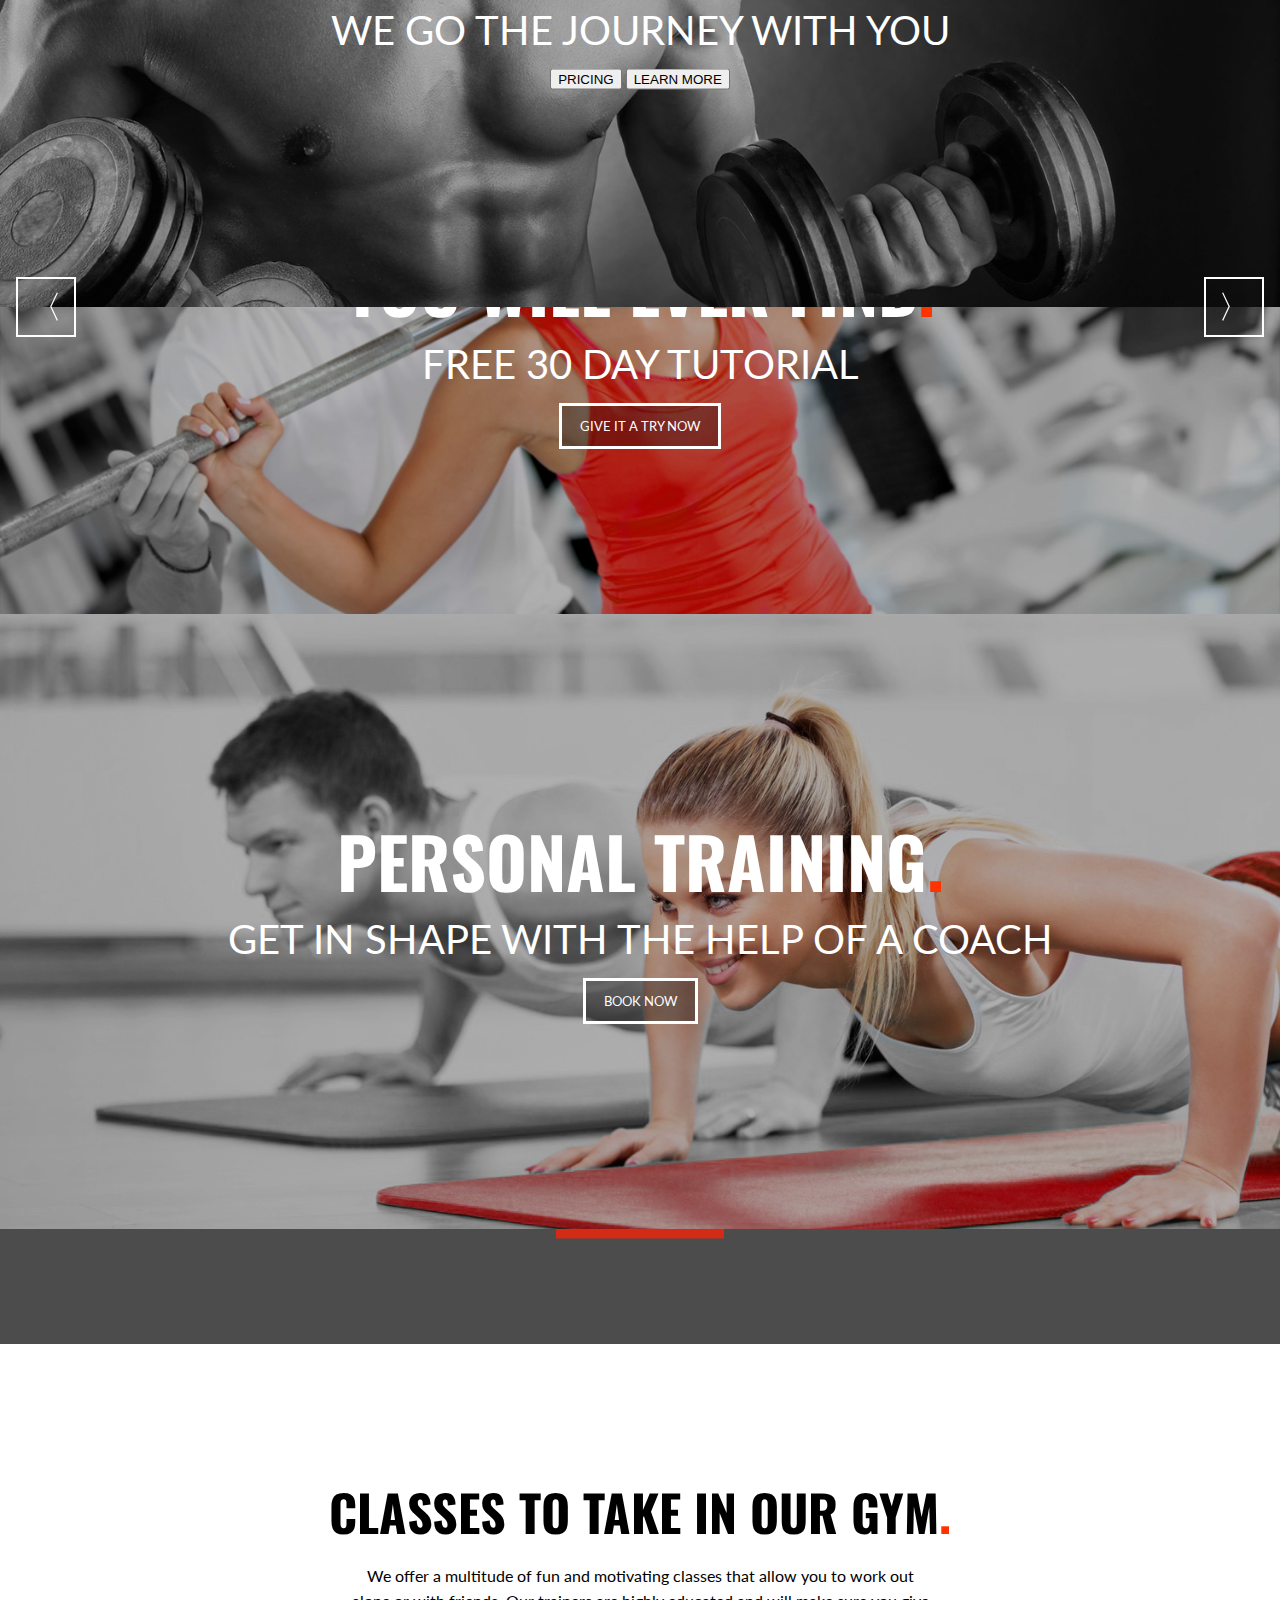
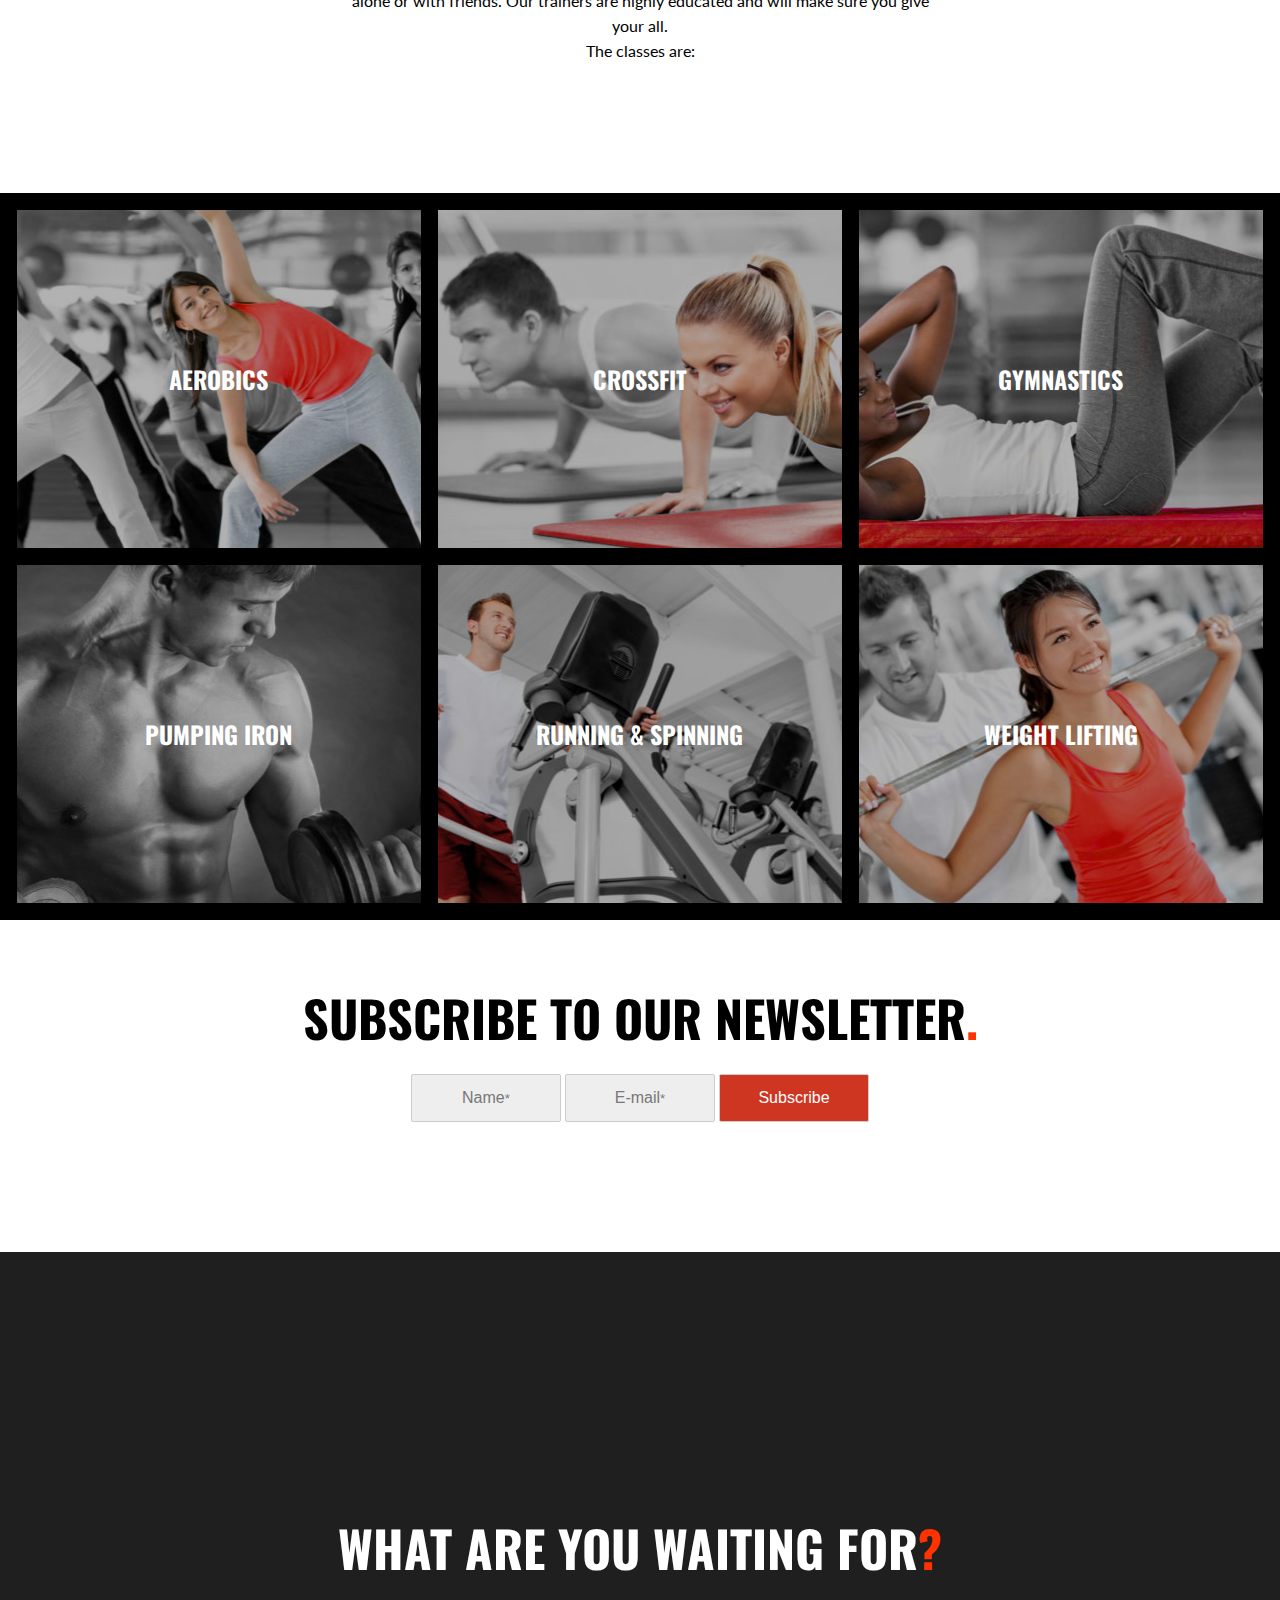
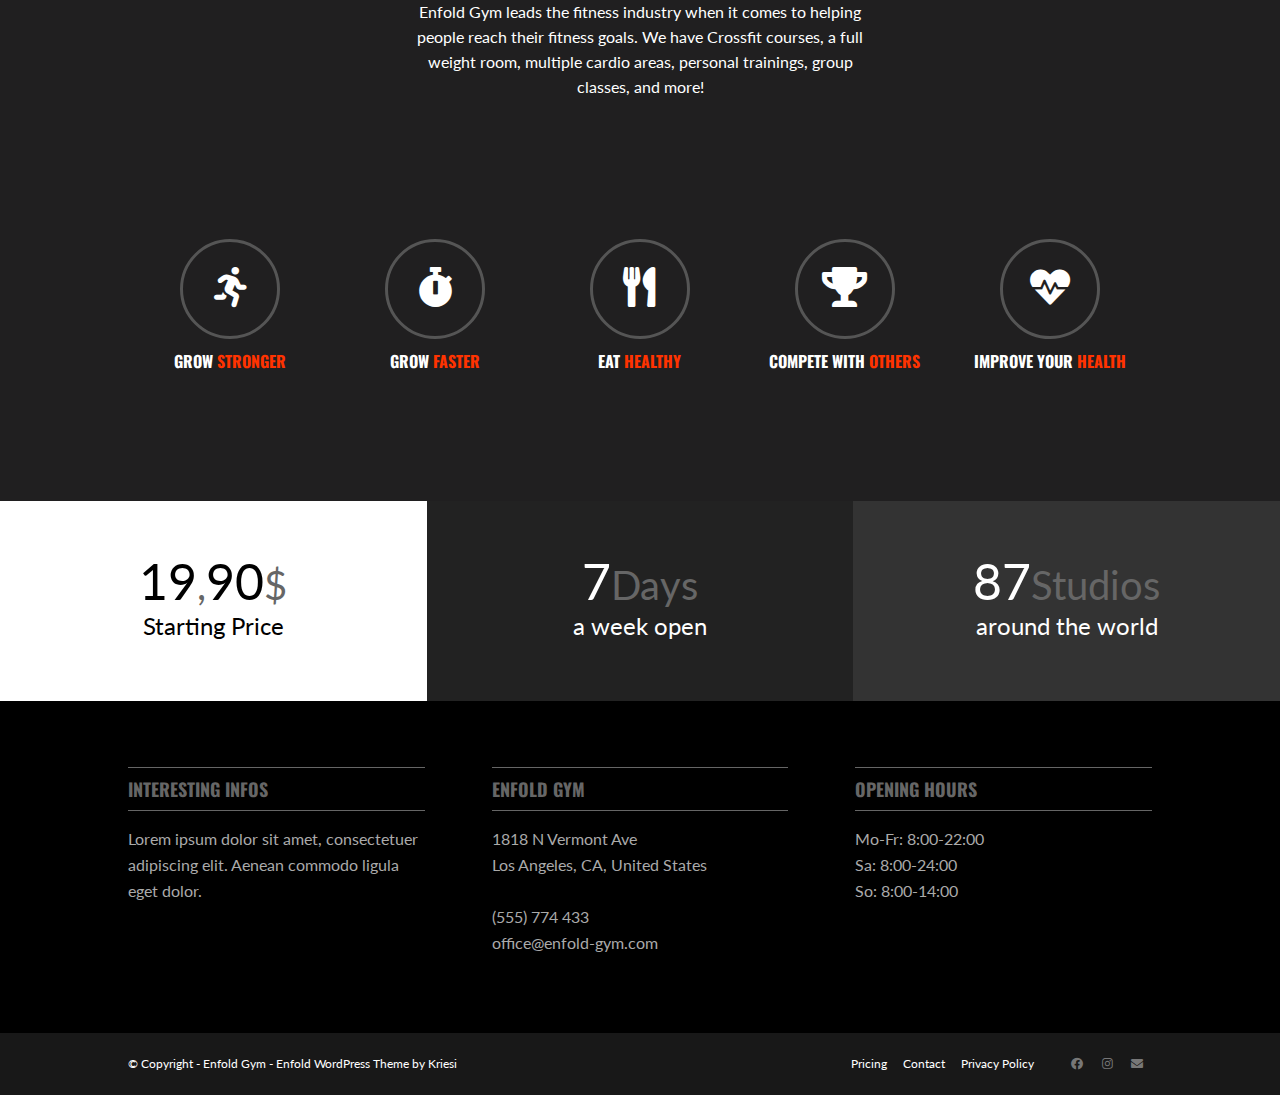
==== commit 27d8842a: "애니메이션 만드는 중" ====
--- a/html/index.html
+++ b/html/index.html
@@ -44,15 +44,48 @@
 		</ul>
 	</header>
 	<section class="main-wrap">
-		<div class="banner1">
-			<img src="../img/hero-1.jpg" alt="main-img" class="img">
-			<div class="darken"></div>
-			<div class="img-words">
-				<h1 class="title main-title">THE BEST GYM<br>YOU WILL EVER FIND<span class="red">.</span></h1>
-				<h3 class="title main-subtitle">FREE 30 DAY TUTORIAL</h3>
-				<button class="bt-try">GIVE IT A TRY NOW</button>
-			</div>
-		</div>
+		<div class="banner1-wrap">
+					<div class="ban ban1">
+						<img src="../img/hero-1.jpg" alt="main-img" class="img">
+						<div class="darken"></div>
+						<div class="img-words">
+							<h1 class="title main-title">THE BEST GYM<br>YOU WILL EVER FIND<span class="red">.</span></h1>
+							<h3 class="title main-subtitle">FREE 30 DAY TUTORIAL</h3>
+							<button class="bt-try">GIVE IT A TRY NOW</button>
+						</div>
+					</div>
+					<div class="ban ban2">
+						<img src="../img/hero-2.jpg" alt="main-img" class="img">
+						<div class="darken"></div>
+						<div class="img-words">
+							<h1 class="title main-title">FIGHT THE WEAKNESS<span class="red">.</span></h1>
+							<h3 class="title main-subtitle">WE GO THE JOURNEY WITH YOU</h3>
+							<button class="bt-pricing">PRICING</button>
+							<button class="bt-more">LEARN MORE</button>
+						</div>
+					</div>
+					<div class="ban ban3">
+						<img src="../img/hero-3.jpg" alt="main-img" class="img">
+						<div class="darken"></div>
+						<div class="img-words">
+							<h1 class="title main-title">HAVE FUN IN GROUPS<span class="red">.</span></h1>
+							<h3 class="title main-subtitle">STAY MOTIVATED AND FIND NEW FRIENDS</h3>
+							<button class="bt-try">SEE OUR CLASSES</button>
+						</div>
+					</div>
+					<div class="ban ban4">
+						<img src="../img/hero-4.jpg" alt="main-img" class="img">
+						<div class="darken"></div>
+						<div class="img-words">
+							<h1 class="title main-title">PERSONAL TRAINING<span class="red">.</span></h1>
+							<h3 class="title main-subtitle">GET IN SHAPE WITH THE HELP OF A COACH</h3>
+							<button class="bt-try">BOOK NOW</button>
+						</div>
+					</div>
+					<div class="bt bt-prev">〈</div>
+					<div class="bt bt-next">〉</div>
+					<div class="pagers"></div> 
+				</div><!-- .banner1-wrap -->
 		<div class="banner2 clear">
 			<div class="banner2-sub clear">
 				<div class="icon"><span class="fa fa-running"></span></div>
--- a/css/index.css
+++ b/css/index.css
@@ -32,13 +32,27 @@
 
 /************* Main-wrap **************/
 .main-wrap {padding-top: 0px; text-align: center; color: white;}
-.banner1 {position: relative;}
+.banner1-wrap {position: relative; width: 100%; /* overflow: hidden; */}
+.ban {position: relative;}
+.ban2 {position: absolute; top: -50%; width: 100%; z-index: 999;}
+.ban3 {position: absolute; top: -100%; width: 100%; z-index: 999; display: none;}
+.ban4 {position: absolute; bottom: -100%; width: 100%; z-index: 999;}
 .darken {background-color: black; opacity: 0.3; width: 100%; height: 100%; position: absolute; bottom: 0px;}
 .img-words {position: absolute; width: 100%; top: 50%; transform: translateY(-50%);}
 .main-title {font-size: 70px; line-height: 80px;}
 .main-subtitle {font-family: 'Lato'; font-size: 40px; font-weight: normal; margin: 15px 0;}
 .bt-try {font-family: 'Lato'; border: 3px solid white; color: white; background-color: rgba(0, 0, 0, 0.3); padding: 12px 18px;}
 .bt-try:hover {opacity: 0.7; cursor: pointer;}
+
+.banner1-wrap > .bt {color: #fff; font-size: 2rem; line-height: 56px; width: 60px; height: 60px; text-align: center; border: 2px solid #fff; position: absolute; top: calc(50% - 30px); cursor: pointer; z-index: 9000;}
+.banner1-wrap > .bt.bt-prev {left: 1rem;}
+.banner1-wrap > .bt.bt-next {right: 1rem;}
+
+.banner1-wrap > .pagers {position: absolute; z-index: 900; bottom: 1rem; left: 50%; transform: translateX(-50%);}
+.banner1-wrap .pager {font-size: 1rem; color: #fff; cursor: pointer;}
+.banner1-wrap .pager::before {content: "○";}
+.banner1-wrap .pager.active::before {content: "●";}
+
 
 
 .banner2-sub {float: left; width: 33.3333%; color: white; padding: 100px 70px;}
@@ -61,7 +75,7 @@
 /************* Classes **************/
 .class-lists {padding: 0.6616%; background-color: black; color: white;}
 .class-list {float: left; width: 32%; margin: 0.6616%; position: relative; text-align: center; overflow: hidden; cursor: pointer; transition: all 0.5s;}
-.class-pic {height: 100%; left: 50%; transform: translateX(-16%); transition: all 2s;}
+.class-pic {height: 100%; left: 50%; transform: translateX(-16%) scale(1); transition: all 2s;}
 .class-name {position: absolute; width: 100%; top: 50%; transform: translateY(-50%);}
 /* .class-lists .darken:hover {display: none;} */
 
@@ -80,7 +94,7 @@
 .ad .desc {padding: 0 27%; margin-top: 15px;}
 .ad-phrase {float: left; width: 20%;}
 .ad-icon {width: 100px; height: 100px; border-radius: 50%; border: 3px solid #555; margin: 10px auto; position: relative;}
-.icon-sub {background-color:  rgba(15, 15, 15, 0.5); color: white; position: absolute; width: 200px; bottom: 120px; left: 50%; transform: translateX(-50%); padding: 10px; display: none; transition: all 0.5s;}
+.icon-sub {background-color:  rgba(15, 15, 15, 0.5); color: white; position: absolute; width: 200px; bottom: 120px; left: 50%; transform: translateX(-50%); padding: 10px; display: none; /*transition: all 0.5s;*/}
 .ad-icon > .fa {font-size: 40px; line-height: 90px;}
 .phrase {font-family: 'Oswald', sans-serif;}
 
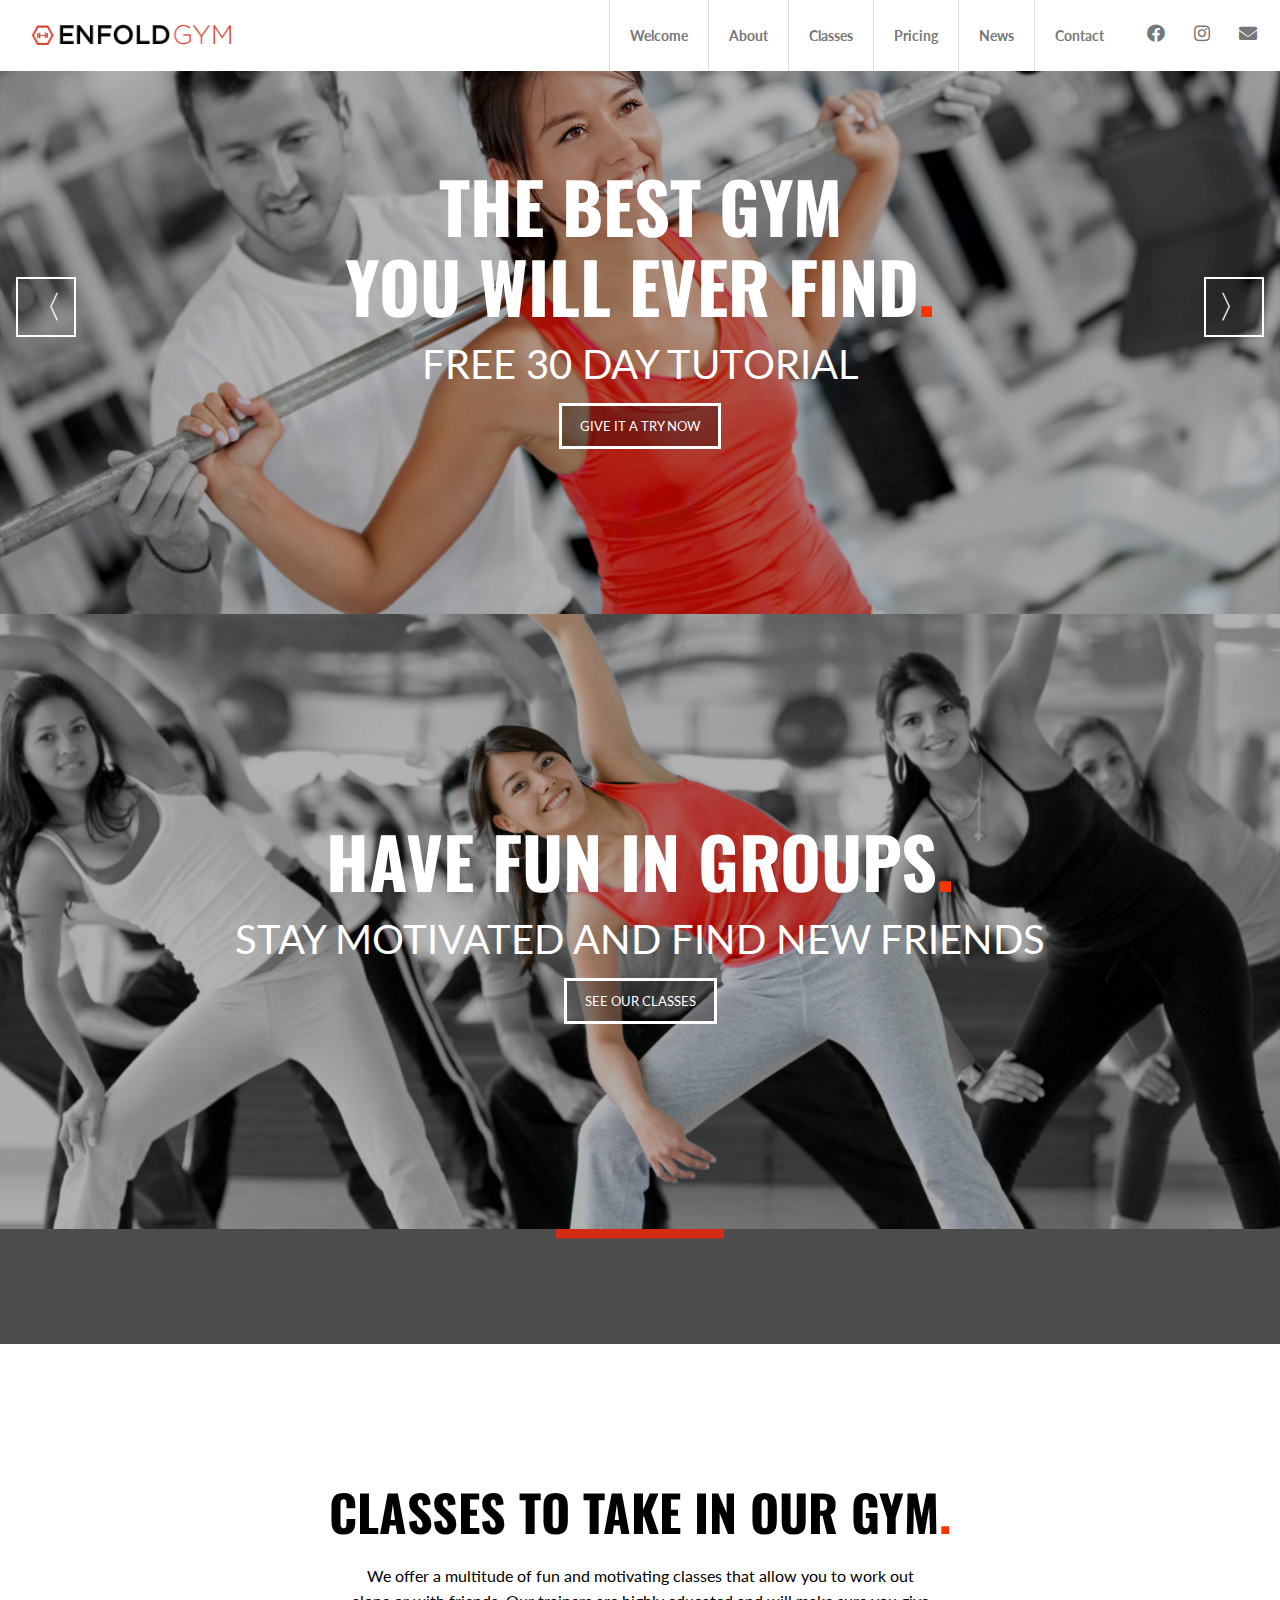
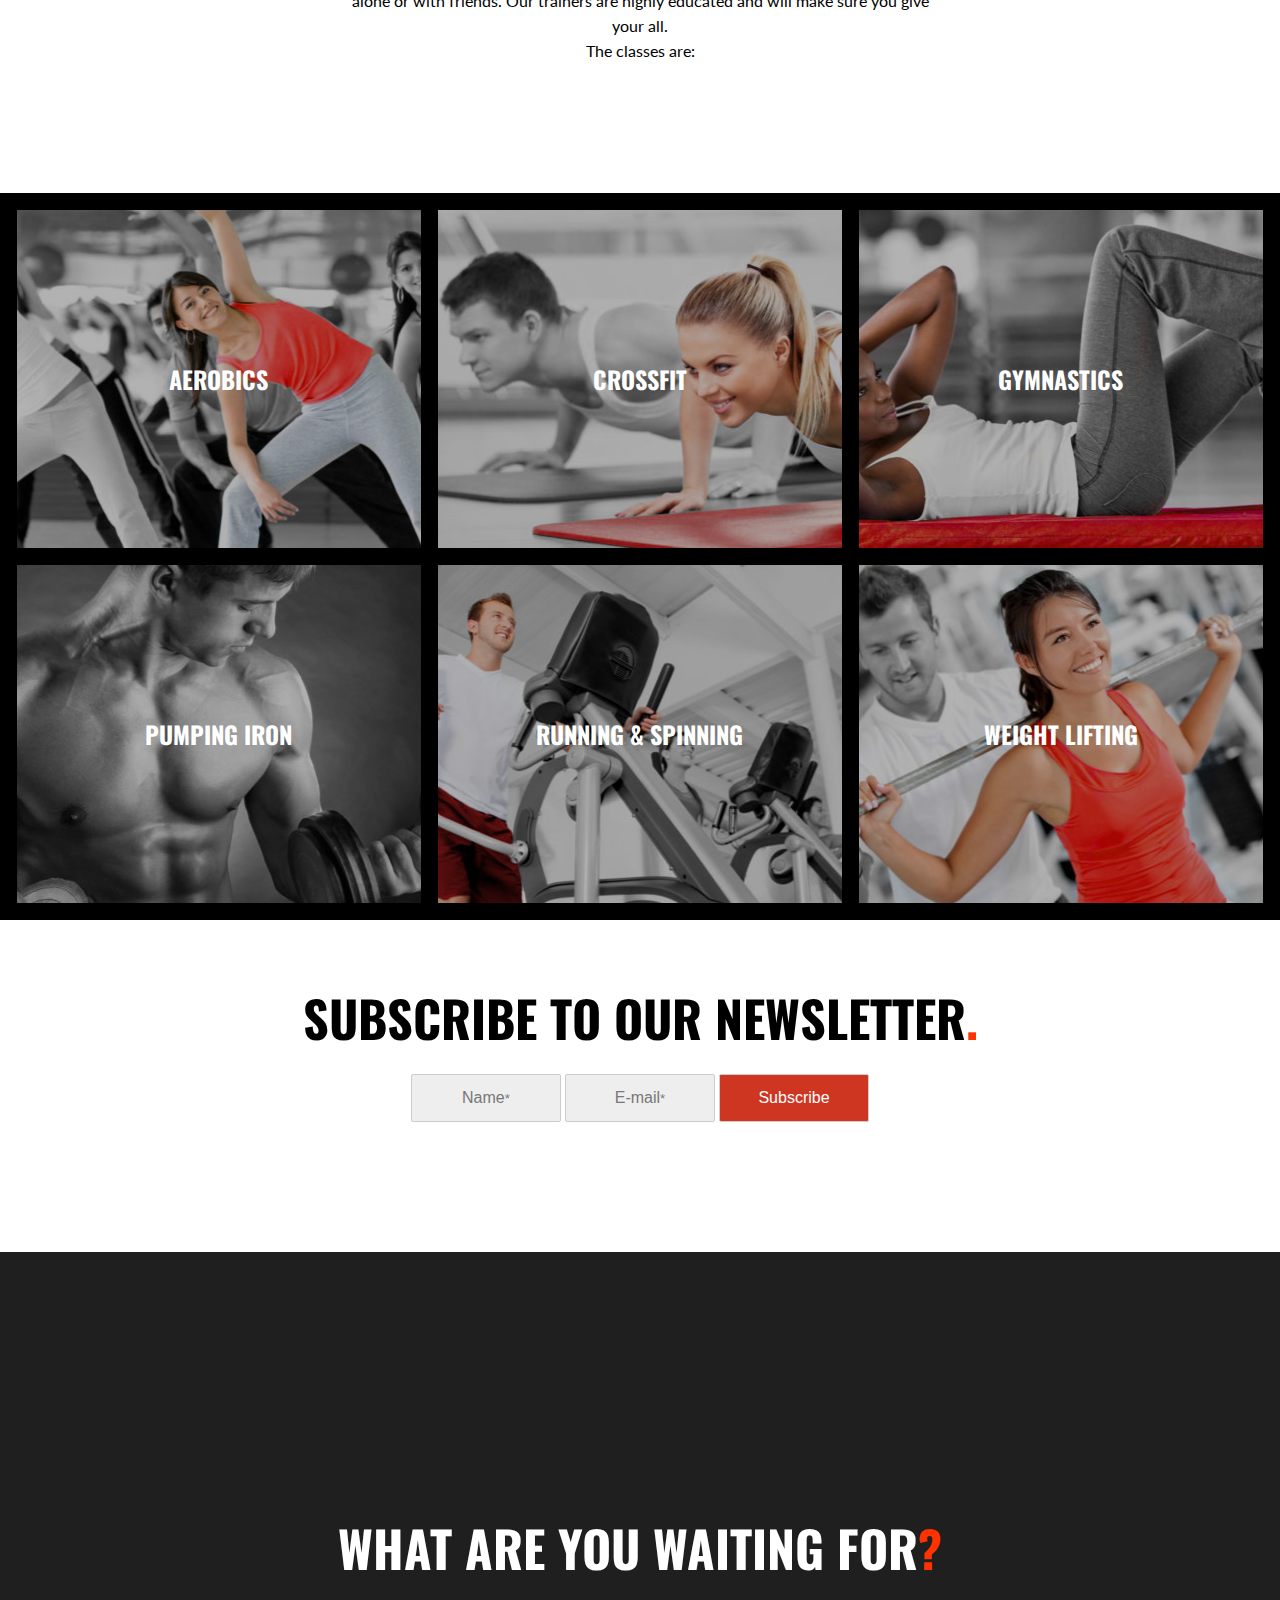
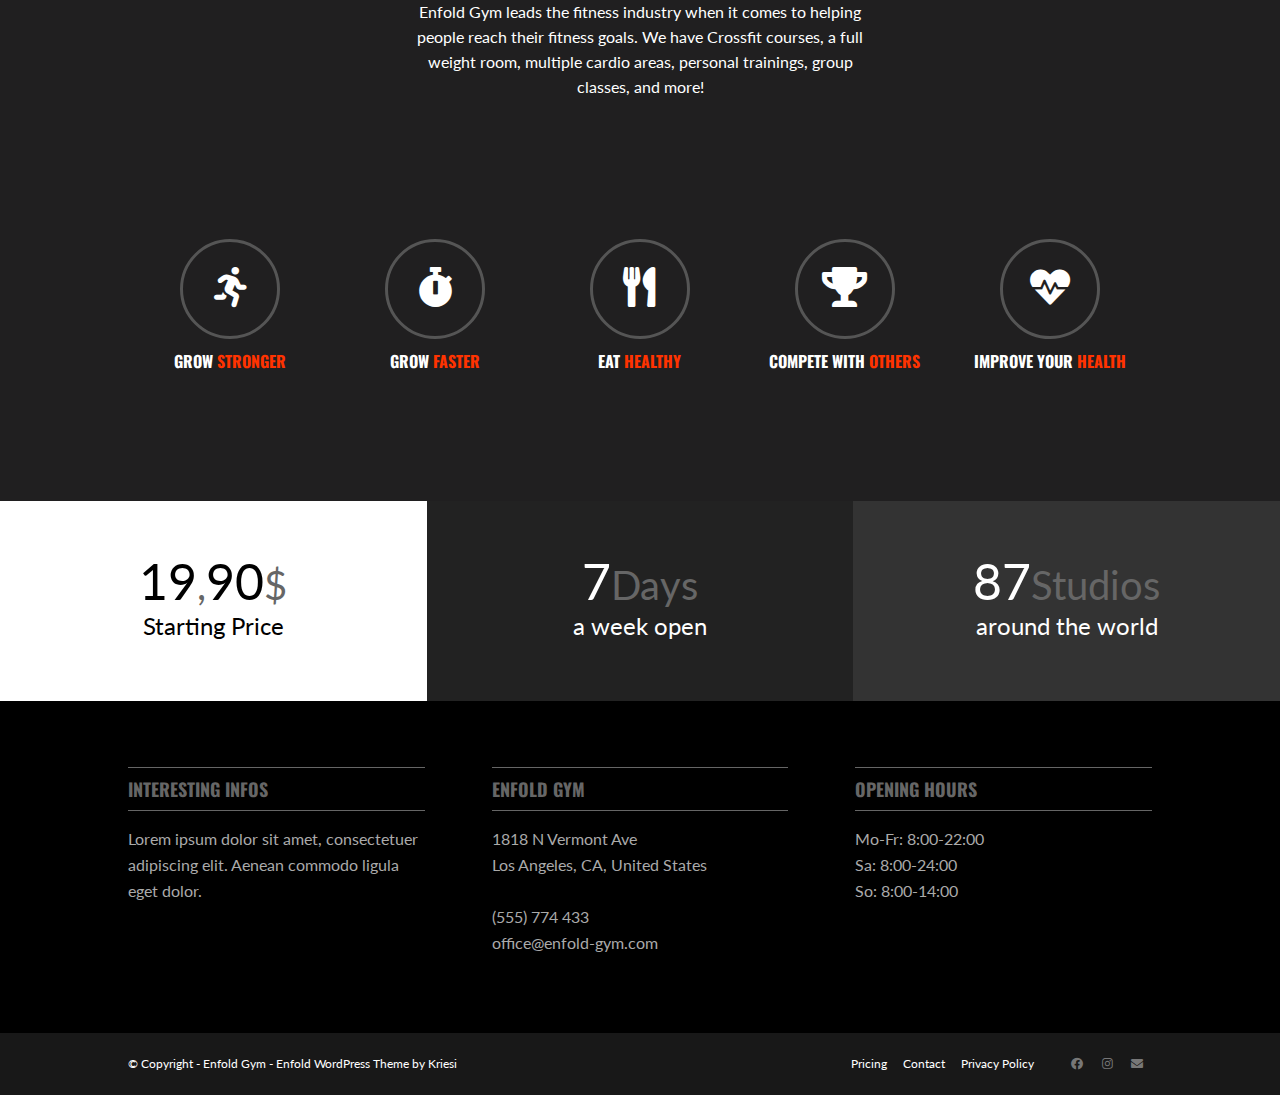
==== commit a4f54e73: "애니메이션 작업중" ====
--- a/html/index.html
+++ b/html/index.html
@@ -45,6 +45,15 @@
 	</header>
 	<section class="main-wrap">
 		<div class="banner1-wrap">
+					<div class="ban">
+						<img src="../img/hero-1.jpg" alt="main-img" class="img">
+						<div class="darken"></div>
+						<div class="img-words">
+							<h1 class="title main-title">THE BEST GYM<br>YOU WILL EVER FIND<span class="red">.</span></h1>
+							<h3 class="title main-subtitle">FREE 30 DAY TUTORIAL</h3>
+							<button class="bt-try">GIVE IT A TRY NOW</button>
+						</div>
+					</div>
 					<div class="ban ban1">
 						<img src="../img/hero-1.jpg" alt="main-img" class="img">
 						<div class="darken"></div>
--- a/css/index.css
+++ b/css/index.css
@@ -14,7 +14,7 @@
 
 
 /************* Header **************/
-.header {position: fixed; width: 100%; background-color: white; z-index: 99;}
+.header {position: fixed; width: 100%; background-color: white; z-index: 150;}
 .logo {width: 208px; margin: 0 30px; float: left; cursor: pointer;}
 .navi-wrap {float: right; font-family: 'Lato', sans-serif; color: #777; font-size: 14px; font-weight: 700;}
 .navi-wrap > li:not(:last-child) {float: left; padding: 27px 20px; text-align: center;  border-left: 1px solid #ddd;}
@@ -34,9 +34,10 @@
 .main-wrap {padding-top: 0px; text-align: center; color: white;}
 .banner1-wrap {position: relative; width: 100%; /* overflow: hidden; */}
 .ban {position: relative;}
-.ban2 {position: absolute; top: -50%; width: 100%; z-index: 999;}
-.ban3 {position: absolute; top: -100%; width: 100%; z-index: 999; display: none;}
-.ban4 {position: absolute; bottom: -100%; width: 100%; z-index: 999;}
+.ban1 {position: absolute; top: 0%; width: 100%; z-index: 100;}
+.ban2 {position: absolute; top: -100%; width: 100%; z-index: 101;}
+.ban3 {position: absolute; top: 100%; width: 100%; z-index: 99;}
+.ban4 {position: absolute; top: 100%; width: 100%; z-index: 99; display: none;}
 .darken {background-color: black; opacity: 0.3; width: 100%; height: 100%; position: absolute; bottom: 0px;}
 .img-words {position: absolute; width: 100%; top: 50%; transform: translateY(-50%);}
 .main-title {font-size: 70px; line-height: 80px;}
@@ -44,11 +45,11 @@
 .bt-try {font-family: 'Lato'; border: 3px solid white; color: white; background-color: rgba(0, 0, 0, 0.3); padding: 12px 18px;}
 .bt-try:hover {opacity: 0.7; cursor: pointer;}
 
-.banner1-wrap > .bt {color: #fff; font-size: 2rem; line-height: 56px; width: 60px; height: 60px; text-align: center; border: 2px solid #fff; position: absolute; top: calc(50% - 30px); cursor: pointer; z-index: 9000;}
+.banner1-wrap > .bt {color: #fff; font-size: 2rem; line-height: 56px; width: 60px; height: 60px; text-align: center; border: 2px solid #fff; position: absolute; top: calc(50% - 30px); cursor: pointer; z-index: 140;}
 .banner1-wrap > .bt.bt-prev {left: 1rem;}
 .banner1-wrap > .bt.bt-next {right: 1rem;}
 
-.banner1-wrap > .pagers {position: absolute; z-index: 900; bottom: 1rem; left: 50%; transform: translateX(-50%);}
+.banner1-wrap > .pagers {position: absolute; z-index: 140; bottom: 1rem; left: 50%; transform: translateX(-50%);}
 .banner1-wrap .pager {font-size: 1rem; color: #fff; cursor: pointer;}
 .banner1-wrap .pager::before {content: "○";}
 .banner1-wrap .pager.active::before {content: "●";}
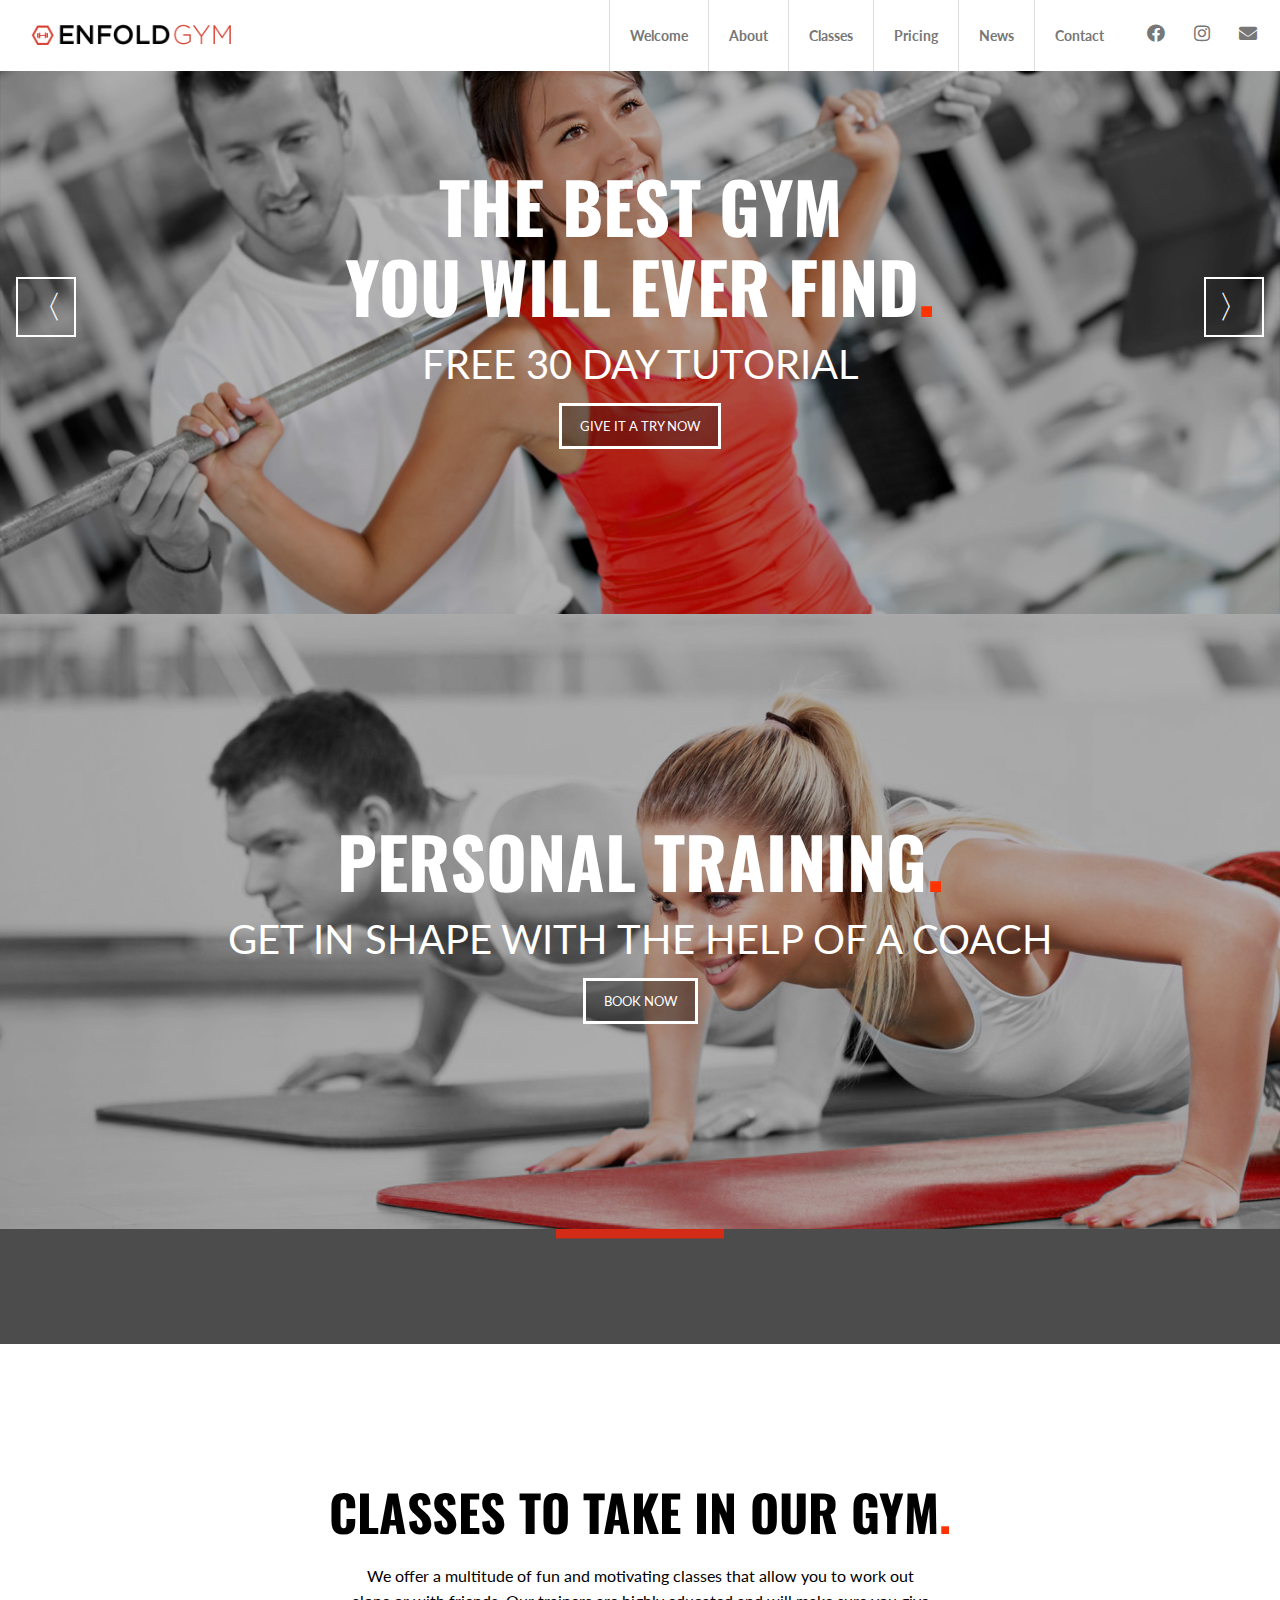
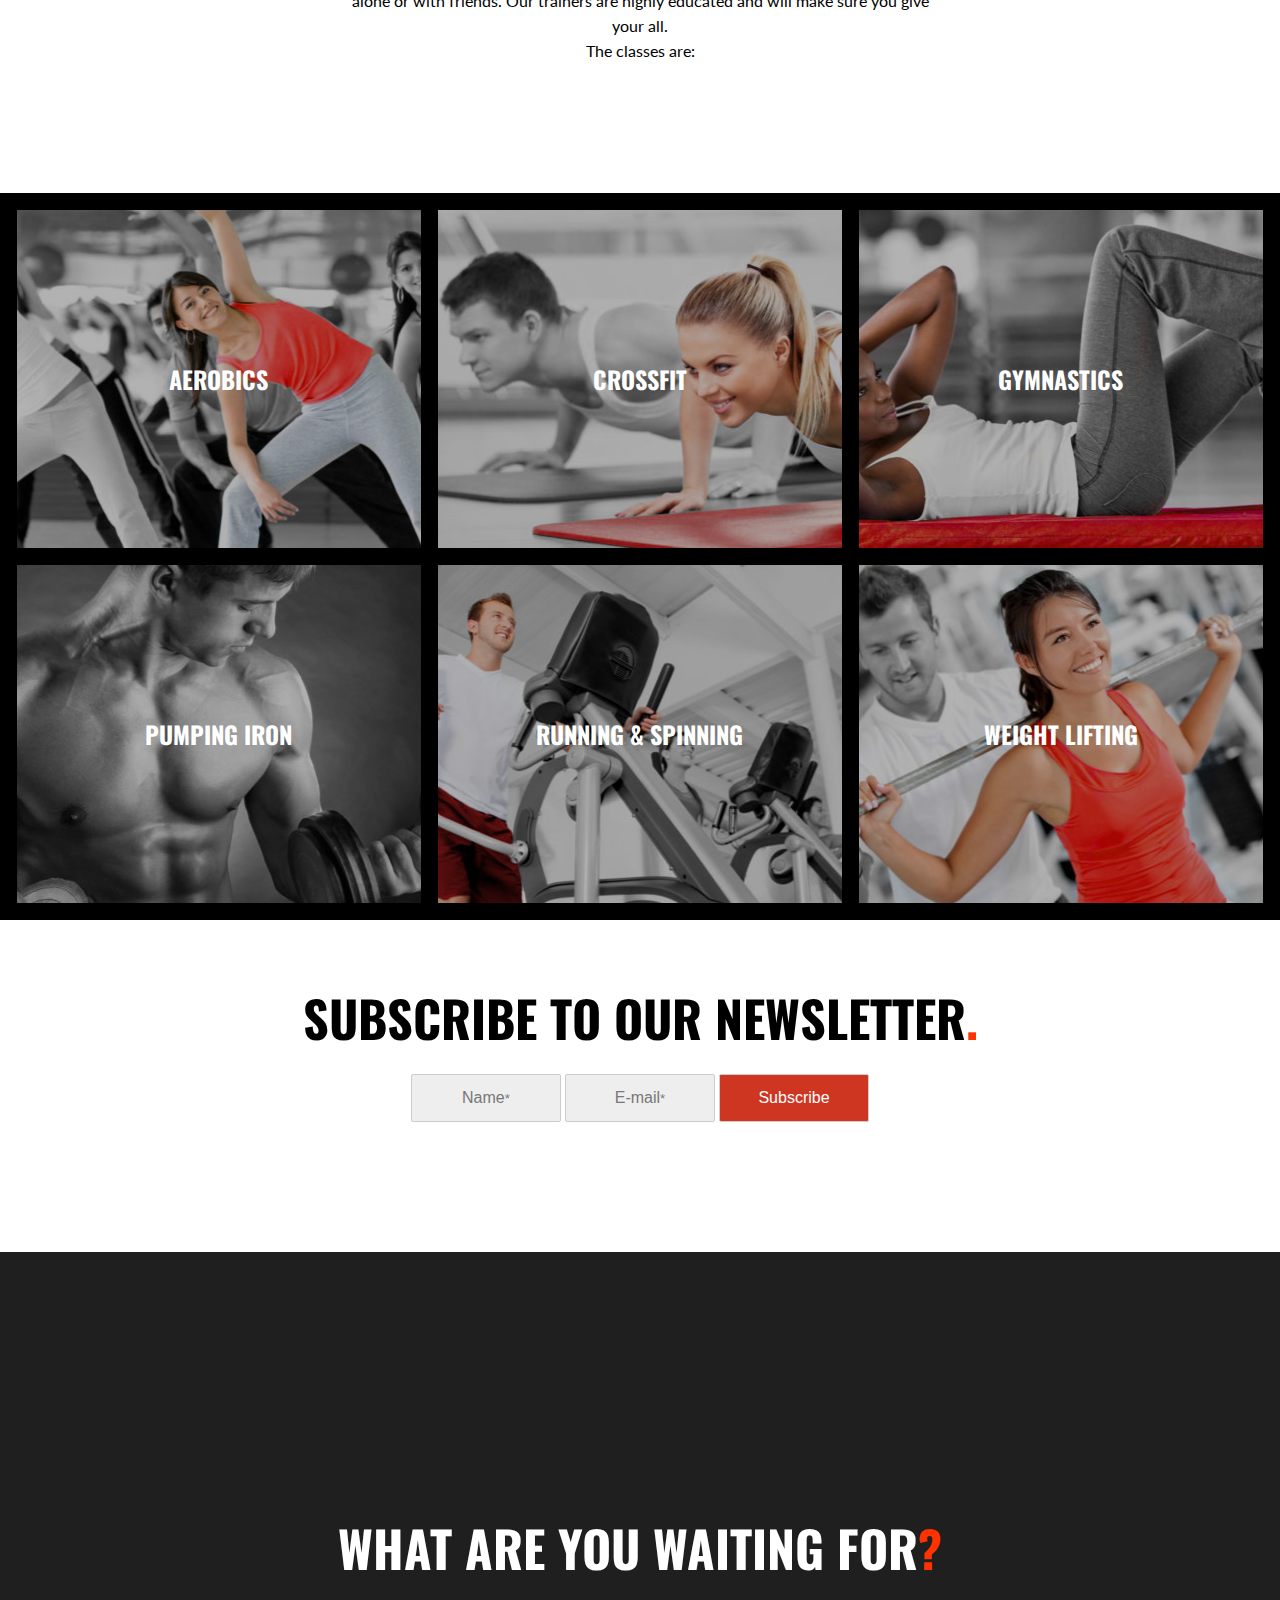
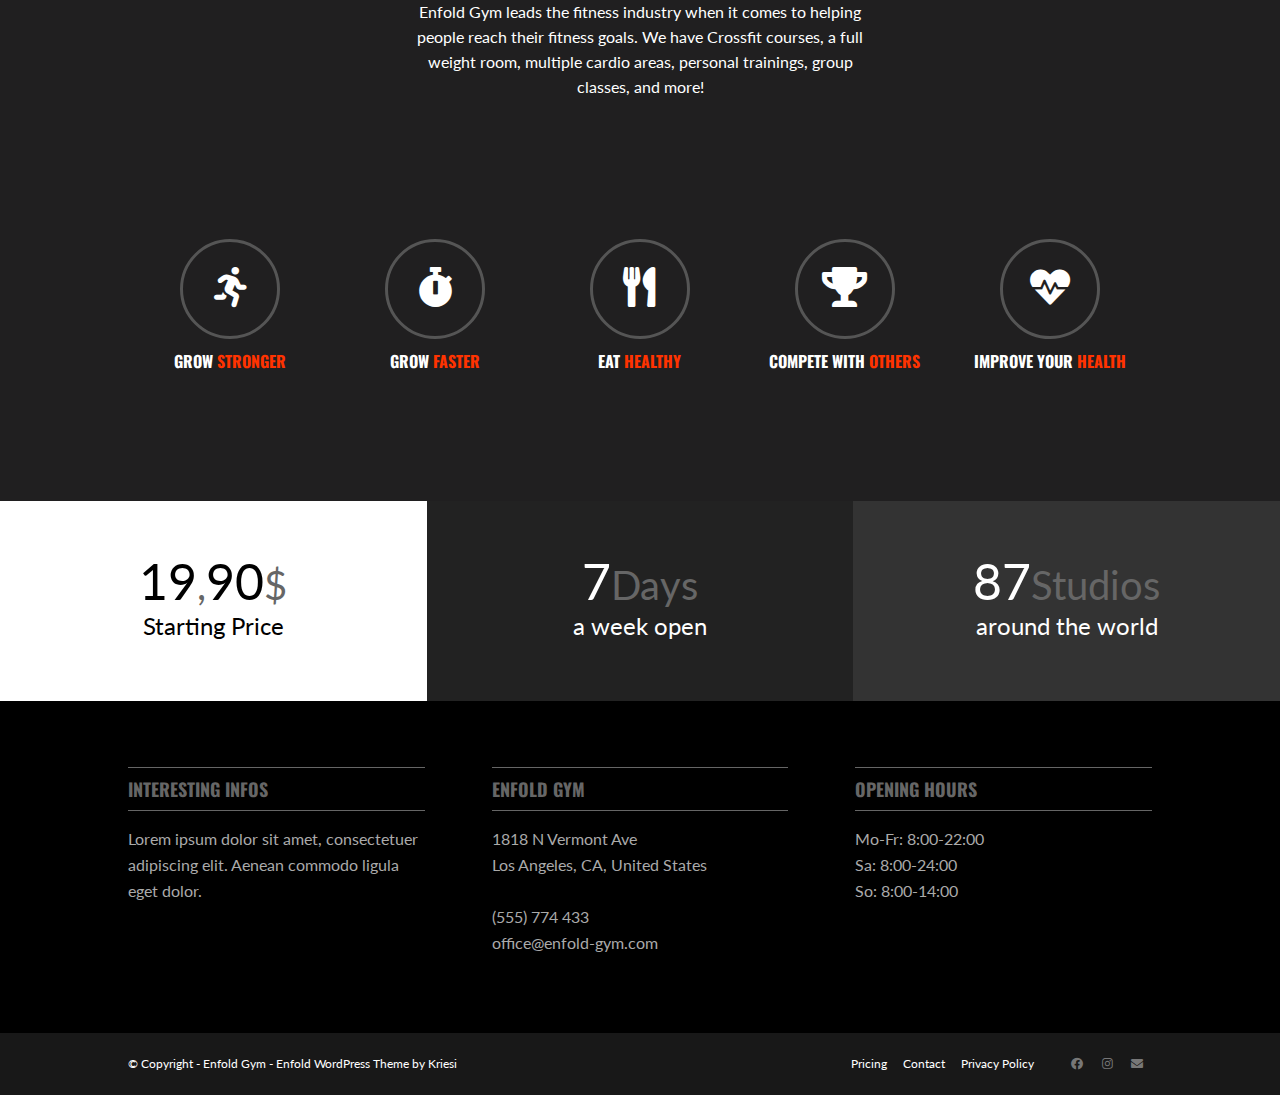
==== commit 35a2e022: "animation 작업중" ====
--- a/html/index.html
+++ b/html/index.html
@@ -45,7 +45,7 @@
 	</header>
 	<section class="main-wrap">
 		<div class="banner1-wrap">
-					<div class="ban">
+					<div>
 						<img src="../img/hero-1.jpg" alt="main-img" class="img">
 						<div class="darken"></div>
 						<div class="img-words">
--- a/css/index.css
+++ b/css/index.css
@@ -33,15 +33,15 @@
 /************* Main-wrap **************/
 .main-wrap {padding-top: 0px; text-align: center; color: white;}
 .banner1-wrap {position: relative; width: 100%; /* overflow: hidden; */}
-.ban {position: relative;}
-.ban1 {position: absolute; top: 0%; width: 100%; z-index: 100;}
-.ban2 {position: absolute; top: -100%; width: 100%; z-index: 101;}
-.ban3 {position: absolute; top: 100%; width: 100%; z-index: 99;}
-.ban4 {position: absolute; top: 100%; width: 100%; z-index: 99; display: none;}
+.ban {position: absolute; transition: all 1s;}
+.ban1 {top: 0; width: 100%; z-index: 100;}
+.ban2 {top: -100%; width: 100%; z-index: 101;}
+.ban3 {top: 0; width: 100%; z-index: 99;}
+.ban4 {top: 100%; width: 100%; z-index: 101;}
 .darken {background-color: black; opacity: 0.3; width: 100%; height: 100%; position: absolute; bottom: 0px;}
 .img-words {position: absolute; width: 100%; top: 50%; transform: translateY(-50%);}
-.main-title {font-size: 70px; line-height: 80px;}
-.main-subtitle {font-family: 'Lato'; font-size: 40px; font-weight: normal; margin: 15px 0;}
+.main-title {font-size: 70px; line-height: 80px; /* transform: translateX(-150%); */}
+.main-subtitle {font-family: 'Lato'; font-size: 40px; font-weight: normal; margin: 15px 0; /* transform: translateX(150%); */}
 .bt-try {font-family: 'Lato'; border: 3px solid white; color: white; background-color: rgba(0, 0, 0, 0.3); padding: 12px 18px;}
 .bt-try:hover {opacity: 0.7; cursor: pointer;}
 
